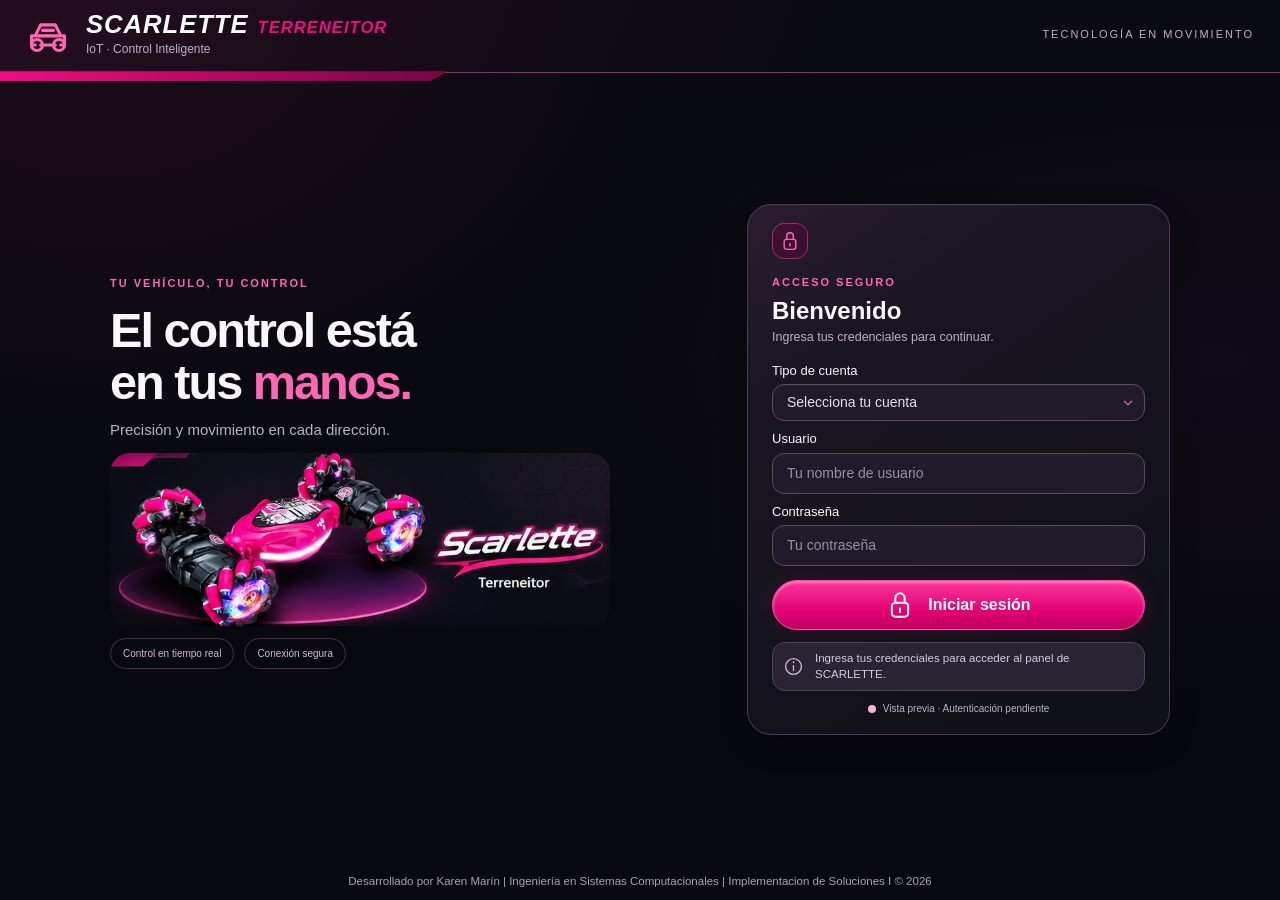
==== panel.html @ 59015840 "fix: show real step order in delete confirmation and allow 0 ms pause in demo editor" ====
<!doctype html>
<html lang="es">
<head>
<meta charset="utf-8">
<meta name="viewport" content="width=device-width, initial-scale=1">
<meta name="color-scheme" content="dark">
<meta name="description" content="SCARLETTE · Interfaz de control del vehículo Terreneitor.">
<title>Panel de control | SCARLETTE</title>
<link href="https://cdn.jsdelivr.net/npm/bootstrap@5.3.3/dist/css/bootstrap.min.css" rel="stylesheet" integrity="sha384-QWTKZyjpPEjISv5WaRU9OFeRpok6YctnYmDr5pNlyT2bRjXh0JMhjY6hW+ALEwIH" crossorigin="anonymous">
<link href="assets/css/styles.css?v=lights-ui-3" rel="stylesheet">
</head>
<body class="panel-page" style="visibility:hidden"><header class="topbar"><div class="brand"><svg class="icon" viewBox="0 0 24 24" fill="none" stroke="currentColor" stroke-width="1.7" stroke-linecap="round" stroke-linejoin="round" aria-hidden="true"><path d="M5 13 8 7h8l3 6M3 13h18v5h-2m-14 0H3v-5m5 5h8M9 10h6"/><circle cx="6" cy="18" r="3"/><circle cx="18" cy="18" r="3"/></svg><div class="brand-copy"><a class="brand-name" href="index.html">SCARLETTE <span>TERRENEITOR</span></a><p>IoT · Control Inteligente</p></div></div><div class="connections" aria-label="Estado de las conexiones"><div class="connection"><svg class="icon" viewBox="0 0 24 24" fill="none" stroke="currentColor" stroke-width="1.7" stroke-linecap="round" stroke-linejoin="round" aria-hidden="true"><path d="M2 8a16 16 0 0 1 20 0M5 12a11 11 0 0 1 14 0m-11 4a6 6 0 0 1 8 0"/><circle cx="12" cy="20" r="1"/></svg><div><span class="connection-label">WebSocket</span><span class="connection-state"><i></i>Sin conectar</span></div></div><div class="connection"><svg class="icon" viewBox="0 0 24 24" fill="none" stroke="currentColor" stroke-width="1.7" stroke-linecap="round" stroke-linejoin="round" aria-hidden="true"><path d="M6 19a5 5 0 0 1-1-10 7 7 0 0 1 13-2 6 6 0 0 1 0 12Z"/></svg><div><span class="connection-label">API · AWS</span><span class="connection-state"><i></i>Sin verificar</span></div></div><div class="connection"><svg class="icon" viewBox="0 0 24 24" fill="none" stroke="currentColor" stroke-width="1.7" stroke-linecap="round" stroke-linejoin="round" aria-hidden="true"><ellipse cx="12" cy="5" rx="8" ry="3"/><path d="M4 5v14c0 4 16 4 16 0V5M4 12c0 4 16 4 16 0"/></svg><div><span class="connection-label">BD · RDS</span><span class="connection-state"><i></i>Sin verificar</span></div></div></div><button id="logout-button" class="logout-button" type="button" aria-label="Cerrar sesión">Cerrar sesión</button></header>
<main class="container-fluid app-shell" data-vehicle-id="1">
<div class="preview-notice" role="status"><span class="preview-dot"></span> Vista previa <span class="notice-detail">· Sin sesión. Controles deshabilitados.</span></div>
<div class="row g-4 control-layout">
<section class="col-12 col-lg-4 col-xl-3 joystick-column"><div class="glass-card joystick-card">
<h1 class="card-heading"><svg class="icon" viewBox="0 0 24 24" fill="none" stroke="currentColor" stroke-width="1.7" stroke-linecap="round" stroke-linejoin="round" aria-hidden="true"><circle cx="12" cy="12" r="7"/><circle cx="12" cy="12" r="2"/><path d="M12 1v4m0 14v4M1 12h4m14 0h4"/></svg>Control de movimiento</h1>
<div class="joystick" role="group" aria-label="Joystick deshabilitado">
<button class="direction up" disabled type="button" aria-label="Avanzar"><svg class="icon" viewBox="0 0 24 24" fill="currentColor" aria-hidden="true"><path d="m12 4 9 15H3Z"/></svg></button>
<button class="direction left" disabled type="button" aria-label="Girar a la izquierda"><svg class="icon" viewBox="0 0 24 24" fill="currentColor" aria-hidden="true"><path d="m4 12 15-9v18Z"/></svg></button>
<button class="joystick-center" disabled type="button" aria-label="Palanca: arrastra o usa las flechas; suelta para detener. Enter o espacio: STOP" aria-keyshortcuts="ArrowUp ArrowDown ArrowLeft ArrowRight Escape Enter Space"></button>
<button class="direction right" disabled type="button" aria-label="Girar a la derecha"><svg class="icon" viewBox="0 0 24 24" fill="currentColor" aria-hidden="true"><path d="m20 12-15 9V3Z"/></svg></button>
<button class="direction down" disabled type="button" aria-label="Retroceder"><svg class="icon" viewBox="0 0 24 24" fill="currentColor" aria-hidden="true"><path d="m12 20-9-15h18Z"/></svg></button>
</div>
<p class="info-box"><svg class="icon" viewBox="0 0 24 24" fill="none" stroke="currentColor" stroke-width="1.7" stroke-linecap="round" stroke-linejoin="round" aria-hidden="true"><circle cx="12" cy="12" r="10"/><path d="M12 11v6m0-11v1"/></svg><span>Usa el joystick para avanzar, retroceder, girar y detener el vehículo.</span></p>
</div></section>
<div class="col-12 col-lg-8 col-xl-6 center-column"><div class="vehicle-art"><img src="assets/img/scarlette-terreneitor.png" alt="Terreneitor rosa y negro sobre una plataforma luminosa, junto al logotipo Scarlette" width="1672" height="941"></div>
<section class="glass-card additional-card"><h2 class="card-heading"><svg class="icon" viewBox="0 0 24 24" fill="none" stroke="currentColor" stroke-width="1.7" stroke-linecap="round" stroke-linejoin="round" aria-hidden="true"><path d="m9 3 1-2h4l1 3 3 1 3-1 2 4-2 2v4l2 2-2 4-3-1-3 2-1 2h-4l-1-3-3-1-3 1-2-4 2-2v-4L1 8l2-4 3 1Z"/><circle cx="12" cy="12" r="4"/></svg>Movimientos adicionales</h2><div class="movement-grid"><button class="movement" data-command="3" type="button" disabled aria-label="Avanzar en diagonal izquierda"><svg class="icon" viewBox="0 0 24 24" fill="none" stroke="currentColor" stroke-width="2" stroke-linecap="round" stroke-linejoin="round" aria-hidden="true"><path d="M19 19 5 5m0 12V5h12"/></svg><span>Avanza<br>diag. izq.</span></button><button class="movement" data-command="4" data-lights-state="desconocido" type="button" disabled aria-label="Control de luces" aria-describedby="lights-status"><svg class="icon" viewBox="0 0 24 24" fill="none" stroke="currentColor" stroke-width="1.7" stroke-linecap="round" stroke-linejoin="round" aria-hidden="true"><path d="M8 17c0-5-3-5-3-9a7 7 0 0 1 14 0c0 4-3 4-3 9Zm1 4h6M12 1V0"/></svg><span data-lights-label>Control/Luces</span></button><button class="movement" data-command="5" type="button" disabled aria-label="Avanzar en diagonal derecha"><svg class="icon" viewBox="0 0 24 24" fill="none" stroke="currentColor" stroke-width="2" stroke-linecap="round" stroke-linejoin="round" aria-hidden="true"><path d="M5 19 19 5M7 5h12v12"/></svg><span>Avanza<br>diag. der.</span></button><button class="movement" data-command="6" type="button" disabled aria-label="Desplazar a la izquierda"><svg class="icon" viewBox="0 0 24 24" fill="none" stroke="currentColor" stroke-width="2" stroke-linecap="round" stroke-linejoin="round" aria-hidden="true"><path d="M20 12H4m7-7-7 7 7 7"/></svg><span>Recto<br>a la izq.</span></button><button class="movement" data-command="7" type="button" disabled aria-label="Cambiar postura"><svg class="icon" viewBox="0 0 24 24" fill="none" stroke="currentColor" stroke-width="1.7" stroke-linecap="round" stroke-linejoin="round" aria-hidden="true"><path d="M5 13 8 7h8l3 6M3 13h18v5h-2m-14 0H3v-5m5 5h8M9 10h6"/><circle cx="6" cy="18" r="3"/><circle cx="18" cy="18" r="3"/></svg><span>Enderezar /<br>Jorobar</span></button><button class="movement" data-command="8" type="button" disabled aria-label="Desplazar a la derecha"><svg class="icon" viewBox="0 0 24 24" fill="none" stroke="currentColor" stroke-width="2" stroke-linecap="round" stroke-linejoin="round" aria-hidden="true"><path d="M4 12h16m-7-7 7 7-7 7"/></svg><span>Recto<br>a la der.</span></button><button class="movement" data-command="10" type="button" disabled aria-label="Música"><svg class="icon" viewBox="0 0 24 24" fill="none" stroke="currentColor" stroke-width="1.7" stroke-linecap="round" stroke-linejoin="round" aria-hidden="true"><path d="M10 18V5l11-3v13M10 8l11-3"/><ellipse cx="6" cy="18" rx="4" ry="3"/><ellipse cx="17" cy="15" rx="4" ry="3"/></svg><span>Música</span></button><button class="movement" data-command="11" type="button" disabled aria-label="Giro de 360 grados"><svg class="icon" viewBox="0 0 24 24" fill="none" stroke="currentColor" stroke-width="1.7" stroke-linecap="round" stroke-linejoin="round" aria-hidden="true"><path d="M20 7A9 9 0 1 0 21 16M20 1v7h-7"/></svg><span>Giro 360°</span></button></div><span id="lights-status" class="visually-hidden" role="status" aria-live="polite">Estado físico de luces desconocido. La secuencia local solo será estimada si el vehículo parte de su estado inicial.</span><details class="lights-estimation" id="lights-estimation">
<summary>Sincronizar indicador Control/Luces</summary>
<p>Confirma solo si el control remoto está apagado y en su estado inicial. Esto no envía comandos ni comprueba el vehículo.</p>
<form id="lights-estimation-form">
<label for="lights-initial-confirmed"><input id="lights-initial-confirmed" type="checkbox"> Confirmo que el control remoto está apagado y en su estado inicial.</label>
<button id="lights-confirm-initial" type="submit" disabled>Iniciar estimación</button>
</form>
</details>
<p class="lights-estimation-status" id="lights-estimation-status" role="status" aria-live="polite">Estado desconocido. Confirma el estado inicial para iniciar la estimación.</p>
</section>
</div>
<details class="col-12 col-xl-3 demo-column demo-disclosure">
<summary class="demo-toggle"><svg class="icon" viewBox="0 0 24 24" fill="none" stroke="currentColor" stroke-width="1.7" stroke-linecap="round" stroke-linejoin="round" aria-hidden="true"><path d="m7 3 14 9-14 9Z"/></svg><span>DEMO · Ver controles</span></summary>
<div class="glass-card demo-card"><h2 class="card-heading"><svg class="icon" viewBox="0 0 24 24" fill="none" stroke="currentColor" stroke-width="1.7" stroke-linecap="round" stroke-linejoin="round" aria-hidden="true"><path d="m7 3 14 9-14 9Z"/></svg>DEMO</h2>
<label class="form-label" for="demo">Selecciona una DEMO</label>
<select class="form-select" id="demo" disabled aria-describedby="demo-note"><option value="">Selecciona una DEMO</option><option value="1">DEMO 1</option><option value="2">DEMO 2</option></select>
<button class="neon-button" type="button" disabled>Ejecutar DEMO</button>
<button class="outline-button" type="button" disabled>Cancelar DEMO</button>
<p class="info-box" id="demo-note"><svg class="icon" viewBox="0 0 24 24" fill="none" stroke="currentColor" stroke-width="1.7" stroke-linecap="round" stroke-linejoin="round" aria-hidden="true"><circle cx="12" cy="12" r="10"/><path d="M12 11v6m0-11v1"/></svg><span>Secuencia de movimientos con duración y pausas definidas.</span></p>
</div>
</details>
</div>
<div class="stop-band"><button class="neon-button emergency-stop" type="button" disabled aria-label="STOP: detener vehículo">DETENER</button></div>
<details class="events-disclosure">
<summary class="events-toggle"><svg class="icon" viewBox="0 0 24 24" fill="none" stroke="currentColor" stroke-width="1.7" stroke-linecap="round" stroke-linejoin="round" aria-hidden="true"><path d="M8 5h14M8 12h14M8 19h14M2 5h1m-1 7h1m-1 7h1"/></svg><span>Eventos WebSocket · Ver historial</span></summary>
<section class="glass-card events-card" aria-labelledby="events-title"><h2 id="events-title"><svg class="icon" viewBox="0 0 24 24" fill="none" stroke="currentColor" stroke-width="1.7" stroke-linecap="round" stroke-linejoin="round" aria-hidden="true"><path d="M8 5h14M8 12h14M8 19h14M2 5h1m-1 7h1m-1 7h1"/></svg>Eventos <span>(WebSocket)</span></h2><div class="events-empty"><svg class="icon" viewBox="0 0 24 24" fill="none" stroke="currentColor" stroke-width="1.7" stroke-linecap="round" stroke-linejoin="round" aria-hidden="true"><path d="M2 8a16 16 0 0 1 20 0M5 12a11 11 0 0 1 14 0m-11 4a6 6 0 0 1 8 0"/><circle cx="12" cy="20" r="1"/></svg><div><p>Sin conexión WebSocket</p><span>Eventos pendientes de conexión segura.</span></div></div></section>
</details>
<footer class="page-footer">Desarrollado por Karen Marín | Ingeniería en Sistemas Computacionales | Implementacion de Soluciones I © 2026</footer>
</main>
<script src="https://cdn.jsdelivr.net/npm/bootstrap@5.3.3/dist/js/bootstrap.bundle.min.js"></script>
<script src="assets/js/config.js"></script>
<script src="assets/js/api.js"></script>
<script src="assets/js/auth.js"></script>
<script src="assets/js/lights.js?v=lights-ui-3"></script>
<script src="assets/js/controls.js"></script>
<script src="assets/js/websocket.js"></script>
<script src="assets/js/connections.js"></script>
<script src="assets/js/admin-view.js"></script>
<script src="assets/js/demos-editor.js?v=seq-1"></script>
<script src="assets/js/panel-navigation.js?v=cal-965-v2"></script>
<script src="assets/js/history.js"></script>
<script src="assets/js/last-movement.js"></script>
<script src="assets/js/panel-auth.js"></script>
</body></html>
---- assets/css/styles.css ----
:root{--bg:#08090f;--card:#15121d;--pink:#f20b83;--pink-light:#ff66b5;--text:#faf6fc;--muted:#bcb1c8;--border:#4d3b55;--radius:24px;--glow:0 0 24px #f20b8333}
*{box-sizing:border-box}body{margin:0;background:radial-gradient(ellipse at 8% 0%,#3a102b70,transparent 35%),radial-gradient(ellipse at 95% 40%,#29102c40,transparent 45%),var(--bg);color:var(--text);font-family:Arial,Helvetica,sans-serif;min-height:100vh}button,input,select{font:inherit}.icon{width:28px;height:28px;flex-shrink:0}button:disabled{cursor:not-allowed;opacity:1}a:focus-visible{outline:2px solid var(--pink-light);outline-offset:6px}.topbar{position:relative;display:flex;flex-wrap:wrap;align-items:center;justify-content:space-between;gap:24px;padding:20px 24px 26px;border-bottom:1px solid #8a3463;background:linear-gradient(115deg,#260e20c9,#0a0a11 65%)}.topbar:after{content:"";position:absolute;bottom:-9px;left:0;width:35%;height:10px;background:linear-gradient(90deg,var(--pink),#760443);clip-path:polygon(0 0,100% 0,96% 100%,0 100%)}.brand{display:flex;align-items:center;gap:16px}.brand>.icon{width:57px;height:57px;color:var(--pink-light)}.brand-name{color:white;text-decoration:none;font-size:clamp(24px,2.2vw,36px);font-weight:900;font-style:italic;letter-spacing:1px}.brand-name span{color:var(--pink)}.brand p{color:var(--muted);margin:0;font-size:14px}.connections{display:grid;grid-template-columns:repeat(3,1fr);gap:14px;width:100%}.connection{display:flex;gap:12px;align-items:center;padding:12px 15px;border:1px solid var(--border);border-radius:18px;background:linear-gradient(135deg,#271b2b90,#101017)}.connection>.icon{color:#ffe0f3;width:33px;height:33px}.connection-label{font-weight:700;display:block;font-size:14px}.connection-state{display:flex;align-items:center;gap:7px;color:var(--muted);font-size:12px;margin-top:3px}.connection-state i,.preview-dot{display:inline-block;width:8px;height:8px;border-radius:50%;background:#b4a5bd;flex-shrink:0}.app-shell{max-width:1800px;padding:20px}.preview-notice{display:flex;align-items:center;flex-wrap:wrap;gap:8px;color:#ded0e5;font-size:12px;margin:0 0 22px}.preview-dot{background:#f6b5d8}.notice-detail{color:var(--muted)}.glass-card{background:linear-gradient(145deg,#48304c80 0%,#1b1722e6 26%,#101017 85%);border:1px solid var(--border);border-radius:var(--radius);box-shadow:inset 0 1px 0 #ffffff0c,0 10px 30px #0003}.card-heading{display:flex;align-items:center;gap:12px;font-size:20px;font-weight:700;margin:0;padding:0 0 16px;border-bottom:1px solid #60405b}.card-heading .icon{color:var(--pink-light);width:30px;height:30px}.joystick-card{padding:22px 18px;display:flex;flex-direction:column;height:100%}.joystick{width:min(100%,340px);aspect-ratio:1;position:relative;margin:32px auto 26px;border-radius:50%;border:3px solid #f5339d;background:radial-gradient(circle,#211b2b 0 33%,#11111b 34%,#242030 70%,#301c33 100%);box-shadow:0 0 18px #fa258347,inset 0 0 24px #e6328840}.direction{position:absolute;background:none;border:0;color:#f1c3e5;font-size:29px;padding:8px;line-height:1}.up{top:3%;left:50%;transform:translateX(-50%)}.down{bottom:3%;left:50%;transform:translateX(-50%)}.left{left:3%;top:50%;transform:translateY(-50%)}.right{right:3%;top:50%;transform:translateY(-50%)}.joystick-center{position:absolute;inset:31%;border-radius:50%;border:2px solid #ff65b2;background:linear-gradient(160deg,#ff4cb0,#d20a73 60%,#8c0345);box-shadow:inset 0 2px 5px #ffbce6aa,0 8px 25px #0008}.info-box{display:flex;gap:12px;align-items:center;border:1px solid #51415e;border-radius:17px;background:#292332;color:#d5cbe0;font-size:13px;line-height:1.5;padding:13px;margin:0}.info-box .icon{color:#c9b6e0;width:23px;height:23px}.joystick-card>.info-box{margin-top:auto}.vehicle-art{position:relative;aspect-ratio:2.9;overflow:hidden;isolation:isolate;background:#0b0b12;border-radius:20px}.vehicle-art img{position:absolute;width:230.62%;max-width:none;height:auto;left:-70.34%;top:-40%;pointer-events:none}.center-column{display:flex;flex-direction:column;gap:16px}.additional-card{padding:16px 14px;flex:1}.movement-grid{display:grid;grid-template-columns:repeat(6,1fr);gap:12px;margin-top:14px}.movement{grid-column:span 2;min-height:98px;display:flex;flex-direction:column;align-items:center;justify-content:center;gap:7px;color:var(--text);background:linear-gradient(145deg,#392b40,#101017);border:1px solid #614765;border-radius:18px;line-height:1.3;font-size:13px;padding:10px 5px;box-shadow:inset 0 1px 1px #ffffff12}.movement .icon{color:var(--pink-light);width:31px;height:31px}.arrow-icon{font-size:40px;line-height:32px;color:var(--pink-light)}.demo-card{height:100%;padding:22px;display:flex;flex-direction:column}.form-label{font-size:14px;margin:22px 0 10px}.form-select,.form-control,.form-select:disabled,.form-control:disabled{background-color:#211b29;border:1px solid #614765;color:#e6deec;border-radius:15px;padding:14px 16px;opacity:1;box-shadow:inset 0 1px 3px #ffffff08}.form-control::placeholder{color:#998da4}.form-select{--bs-form-select-bg-img:url("data:image/svg+xml,%3Csvg xmlns='http://www.w3.org/2000/svg' viewBox='0 0 16 16'%3E%3Cpath fill='none' stroke='%23f2c0e0' stroke-linecap='round' stroke-linejoin='round' stroke-width='2' d='m2 5 6 6 6-6'/%3E%3C/svg%3E");padding-right:38px}.neon-button,.outline-button{display:flex;align-items:center;justify-content:center;gap:14px;width:100%;border-radius:25px;padding:14px;color:white;font-size:18px;font-weight:700;border:1px solid #ff4aa9}.neon-button{background:linear-gradient(#ff369c,#e00074 65%,#bf005d);box-shadow:inset 0 2px 3px #ffafd5a0,0 0 20px #f20b8326}.outline-button{background:linear-gradient(#37182b,#1b111c);box-shadow:inset 0 0 12px #e6006c33;margin-top:16px}.demo-card>.neon-button{margin-top:30px}.demo-card>.info-box{margin-top:36px}.stop-square{width:19px;height:19px;border-radius:2px;background:#fff;display:inline-block;flex-shrink:0}.stop-band{display:flex;align-items:center;justify-content:center;gap:20px;padding:24px 0 28px}.stop-band:before,.stop-band:after{content:"";height:2px;background:linear-gradient(90deg,transparent,var(--pink));flex:1;box-shadow:0 0 10px #f20b83}.stop-band:after{transform:scaleX(-1)}.emergency-stop{width:auto;min-width:240px;font-size:25px;padding:16px 25px;border-radius:40px;border-width:2px;box-shadow:0 0 18px #f20b8355,inset 0 2px 5px #ffc4e3}.stop-label{font-size:10px;letter-spacing:1px;color:#ffd6ec}.events-card{display:flex;flex-direction:column;gap:20px;padding:22px}.events-card h2{display:flex;align-items:center;gap:12px;font-size:18px;font-weight:700;margin:0}.events-card h2 .icon{color:var(--pink-light)}.events-card h2 span{font-weight:400}.events-empty{display:flex;align-items:center;gap:14px;padding:15px 20px;background:#101017;border:1px solid #3a3045;border-radius:17px;flex:1;color:var(--muted)}.events-empty>.icon{color:#8b7e98}.events-empty p{margin:0 0 4px;color:#e1d9e7;font-size:14px}.events-empty span{font-size:12px}.page-footer{display:block;text-align:center;color:#ada0b7;font-size:12px;line-height:1.6;padding:14px 12px 4px;text-wrap:balance}.header-caption{font-size:11px;letter-spacing:2px;color:#c7adc6}.login-page{display:flex;flex-direction:column;min-height:100vh;min-height:100svh}.login-shell{flex:1;display:flex;align-items:center;padding:24px 12px}.eyebrow{color:var(--pink-light);font-size:11px;letter-spacing:2px;font-weight:700}.login-intro h1{font-size:clamp(40px,5vw,70px);font-weight:800;line-height:1.08;letter-spacing:-2px;margin:20px 0}.login-intro h1 em{color:var(--pink-light);font-style:normal}.intro-copy{color:var(--muted);line-height:1.7;font-size:16px}.login-intro .vehicle-art{margin:24px -8px 16px}.intro-tags{display:flex;gap:10px;flex-wrap:wrap}.intro-tags span{font-size:10px;color:#d4bbd4;border:1px solid #4a3049;border-radius:20px;padding:7px 12px}.login-card{padding:28px;max-width:470px;margin:auto}.login-lock{display:flex;align-items:center;justify-content:center;width:48px;height:48px;border-radius:15px;border:1px solid #a72a70;background:#3a1230;margin-bottom:24px;color:var(--pink-light)}.login-card h2{font-size:30px;font-weight:700;margin:12px 0}.muted{color:var(--muted);font-size:13px;line-height:1.6}.login-card .neon-button{margin:26px 0 22px}.login-card .info-box{font-size:12px}.login-footnote{display:flex;gap:7px;align-items:center;justify-content:center;font-size:10px;color:var(--muted);margin-top:20px}.login-footer{width:100%;max-width:1320px;margin:0 auto;padding:12px 24px 16px}
@media(min-width:768px){.topbar{padding:18px 30px 25px}.app-shell{padding:24px 30px}.movement-grid{grid-template-columns:repeat(10,1fr)}.movement:nth-child(6){grid-column:2/span 3}.movement:nth-child(7){grid-column:5/span 3}.movement:nth-child(8){grid-column:8/span 3}.events-card{flex-direction:row;align-items:center}.events-card h2{min-width:280px}.login-shell{padding:24px}}
@media(min-width:1200px){.topbar{flex-wrap:nowrap}.connections{width:auto;flex:1;max-width:1000px;border-left:1px solid #e187bc;padding-left:30px}.connection{padding:10px 18px}.connection-label{font-size:15px}.connection-state{font-size:13px}.app-shell{padding-top:20px}.control-layout{--bs-gutter-x:24px;align-items:stretch}.joystick{margin-top:34px;margin-bottom:26px}.demo-card>.info-box{margin-top:auto}.demo-card>.outline-button{margin-bottom:36px}.movement{min-height:88px}.card-heading{font-size:19px}.joystick-card{padding:20px 17px}.vehicle-art{margin-top:-12px}.login-intro .vehicle-art{margin-top:24px}}
@media(min-width:1500px){.movement{min-height:102px;font-size:15px}.card-heading{font-size:23px}.joystick{margin-top:40px;margin-bottom:30px}.connection-label{font-size:18px}.connection-state{font-size:15px}.info-box{font-size:15px}.app-shell{padding:26px 36px}.demo-card{padding:24px}.demo-card>.neon-button{margin-top:36px}}
@media(max-width:575.98px){.topbar{padding:18px 16px 23px;gap:18px}.connections{gap:6px}.connection{padding:10px 6px;gap:5px;flex-direction:column;align-items:flex-start;border-radius:12px}.connection>.icon{width:22px;height:22px}.connection-label{font-size:10px}.connection-state{font-size:10px;gap:4px}.connection-state i{width:6px;height:6px}.app-shell{padding:18px 14px}.notice-detail{flex-basis:100%;line-height:1.6}.card-heading{font-size:18px}.demo-card{min-height:400px}.events-card h2{font-size:16px;gap:8px}.events-empty{padding:14px 12px}.emergency-stop{min-width:220px;font-size:22px}.login-shell{padding-top:30px}.login-intro h1{font-size:43px}.login-card{padding:24px 20px}.header-caption{display:none}.login-intro .vehicle-art{margin-left:-10px;margin-right:-10px}.login-footer{padding-top:15px}}
@media(prefers-reduced-motion:reduce){*,*:before,*:after{scroll-behavior:auto!important;animation:none!important;transition:none!important}}

/* Compact spacing without fixed content heights or page clipping. */
.direction{display:flex;align-items:center;justify-content:center;min-width:44px;min-height:44px}
.direction .icon{width:26px;height:26px}
.login-shell>.row{--bs-gutter-y:1.5rem}
@media(min-width:992px){
 .login-shell>.row{--bs-gutter-y:0;--bs-gutter-x:2rem}
 .login-card{padding:22px 26px}
 .login-lock{width:40px;height:40px;margin-bottom:14px}
 .login-card h2{margin:8px 0;font-size:28px}
 .login-card .muted{margin-bottom:10px}
 .login-card .form-label{margin:12px 0 7px}
 .login-card .form-select,.login-card .form-control{padding-top:11px;padding-bottom:11px}
 .login-card .neon-button{margin:20px 0 16px;padding:12px}
 .login-card .info-box{padding:10px 12px}
 .login-footnote{margin-top:14px}
 .login-intro h1{margin:14px 0}
 .login-intro .vehicle-art{margin-top:16px;margin-bottom:12px}}
@media(min-width:1200px){
 .topbar{padding:12px 26px 18px;gap:20px}
 .brand>.icon{width:48px;height:48px}
 .connection{padding:8px 14px}
 .app-shell{padding:18px 26px 8px}
 .preview-notice{margin-bottom:14px}
 .control-layout{--bs-gutter-x:20px;--bs-gutter-y:0}
 .joystick-card,.demo-card{padding:18px 16px}
 .card-heading{padding-bottom:12px}
 .joystick{margin:24px auto 20px}
 .center-column{gap:12px}
 .additional-card{padding:14px 12px}
 .movement-grid{gap:10px;margin-top:12px}
 .demo-card>.neon-button{margin-top:24px}
 .demo-card>.outline-button{margin-bottom:24px}
 .stop-band{padding:18px 0;gap:18px}
 .emergency-stop{padding:12px 24px}
 .events-card{padding:14px 18px;gap:16px}
 .events-empty{padding:10px 16px}
 .page-footer{padding-top:12px}}
/* Laptop displays: reclaim whitespace while preserving readable controls. */
@media(min-width:1200px) and (max-height:850px){
 .topbar{padding-top:10px;padding-bottom:14px}
 .brand-name{font-size:28px}
 
 .connection-label{font-size:14px}
 .connection-state{font-size:12px}
 .app-shell{padding-top:14px}
 .preview-notice{margin-bottom:12px}
 .card-heading{font-size:18px;padding-bottom:10px;gap:9px}
 .joystick-card,.demo-card{padding:16px 14px}
 .joystick{width:min(100%,270px);margin:20px auto 16px}
 .center-column>.vehicle-art{width:min(100%,480px);align-self:center;margin-top:0;flex-shrink:0}
 .additional-card{padding:12px}
 .movement{min-height:80px;font-size:13px;padding:8px 5px;gap:5px}
 .movement-grid{margin-top:10px}
 .movement .icon{width:28px;height:28px}
 .info-box{font-size:13px;padding:10px;line-height:1.4}
 .demo-card .form-label{margin-top:16px;margin-bottom:8px}
 .demo-card .form-select{padding-top:11px;padding-bottom:11px}
 .demo-card>.neon-button{margin-top:20px}
 .demo-card>.outline-button{margin-bottom:20px;margin-top:12px}
 .demo-card>.neon-button,.demo-card>.outline-button{font-size:16px;padding:12px}
 .stop-band{padding:14px 0}
 .events-card{padding:12px 16px}
 .login-shell{padding-top:16px;padding-bottom:16px}
 .login-intro h1{font-size:clamp(40px,4vw,58px)}
 .login-intro .vehicle-art{width:min(100%,540px)}
 .login-footer{padding-top:8px;padding-bottom:12px}}

/* Shared identity: identical typography and wrapping on both screens. */
.topbar>.brand{min-width:0;max-width:100%;flex:0 1 auto}
.brand-copy{min-width:0}
.brand-name{display:flex;flex-wrap:wrap;align-items:baseline;column-gap:.35em;row-gap:.1em;font-size:clamp(24px,2.2vw,36px);line-height:1.15;color:#fff}
.brand-name span{color:var(--pink);font-size:.65em;font-weight:900;font-style:italic}
.brand p{margin-top:5px;line-height:1.4}
.topbar>.connections{min-width:0;grid-template-columns:repeat(3,minmax(0,1fr))}
.connection,.connection>div{min-width:0}
.connection-label,.connection-state{overflow-wrap:anywhere}
.header-caption{margin-left:auto;text-align:right;max-width:100%}
@media(min-width:1200px){
 .topbar>.brand{flex-shrink:0}
 .topbar>.connections{padding-left:20px;gap:10px}
 .connection{gap:9px;padding-left:12px;padding-right:12px}
 .connection-label{font-size:14px}}
@media(max-width:767.98px){
 .brand{gap:12px}
 .brand>.icon{width:44px;height:44px}
 .brand-name{font-size:24px}}
@media(max-width:575.98px){
 .brand-name{font-size:24px}
 .brand p{font-size:13px}
 .header-caption{display:block;font-size:10px;letter-spacing:1.5px}}

/* Practice 4.1: compact mobile workspace; content keeps its natural height.
   No viewport clipping or nested scrolling: larger text may extend the page. */
@media(max-width:767.98px){
 .topbar{padding:8px 10px 10px;gap:6px}
 .topbar:after{height:4px;bottom:-4px}
 .brand{gap:8px}
 .brand>.icon{width:36px;height:36px}
 .brand p{font-size:12px;margin-top:2px}
 .header-caption{font-size:9px;letter-spacing:1px;line-height:1.3}
 .topbar>.connections{gap:5px}
 .connection{padding:5px 6px;flex-direction:row;gap:5px;border-radius:10px}
 .connection>.icon{width:18px;height:18px}
 .connection-label,.connection-state{font-size:10px;line-height:1.2}
 .connection-state{margin-top:2px;gap:4px}
 .connection-state i{width:6px;height:6px}
 .panel-page .app-shell{padding:8px 8px 4px}
 .preview-notice{gap:5px;font-size:11px;line-height:1.3;margin-bottom:6px}
 .notice-detail{flex-basis:auto;line-height:inherit}
 .control-layout{display:grid;grid-template-columns:minmax(0,.85fr) minmax(0,1.15fr);gap:7px;margin:0}
 .control-layout> *{width:auto;max-width:100%;min-width:0;margin:0;padding:0}
 .center-column{gap:0}
 .center-column>.vehicle-art{display:none}
 .glass-card{border-radius:16px}
 .joystick-card,.additional-card{padding:8px 6px}
 .card-heading{font-size:12px;line-height:1.2;gap:5px;padding-bottom:6px;min-height:36px}
 .card-heading .icon{width:18px;height:18px}
 .joystick{width:min(100%,152px);margin:12px auto;border-width:2px;flex-shrink:0}
 .direction{padding:4px;width:44px;height:44px}
 .direction .icon{width:20px;height:20px}
 .up{top:0}.down{bottom:0}.left{left:0}.right{right:0}
 .joystick-center{inset:auto;top:50%;left:50%;transform:translate(-50%,-50%);width:44px;height:44px}
 .joystick-card>.info-box{font-size:11px;line-height:1.35;padding:7px;gap:5px}
 .joystick-card>.info-box .icon{width:16px;height:16px}
 .movement-grid{grid-template-columns:repeat(2,minmax(0,1fr));gap:5px;margin-top:6px}
 .movement-grid>.movement{grid-column:auto;min-width:44px;min-height:62px;padding:4px 2px;gap:3px;font-size:11px;line-height:1.15;border-radius:12px}
 .movement .icon{width:22px;height:22px}
 .demo-column{grid-column:1/-1}
 .demo-card{display:grid;grid-template-columns:repeat(2,minmax(0,1fr));gap:5px 7px;min-height:0;height:auto;padding:8px}
 .demo-card .card-heading{min-height:0;border:0;padding:0;font-size:14px}
 .demo-card .form-label{margin:0;align-self:center;text-align:right;font-size:11px}
 .demo-card .form-select{grid-column:1/-1;min-height:44px;padding:8px 34px 8px 12px;font-size:14px;border-radius:12px}
 .demo-card>.neon-button,.demo-card>.outline-button{margin:0;min-height:44px;padding:8px 5px;gap:6px;font-size:13px;border-radius:16px}
 .demo-card>.neon-button .icon{width:20px;height:20px}
 .demo-card .stop-square{width:14px;height:14px}
 .demo-card>.info-box{grid-column:1/-1;margin:0;padding:5px 7px;font-size:11px;line-height:1.25;gap:6px;border-radius:9px}
 .demo-card>.info-box .icon{width:16px;height:16px}
 .stop-band{padding:7px 0;gap:10px}
 .emergency-stop{min-width:220px;min-height:48px;padding:8px 20px;font-size:22px}
 .events-card{display:flex;flex-direction:row;align-items:center;padding:7px 8px;gap:8px}
 .events-card h2{font-size:11px;gap:5px;min-width:0;flex:0 0 auto;flex-wrap:wrap;max-width:84px}
 .events-card h2 .icon{width:18px;height:18px}
 .events-card h2 span{font-size:10px}
 .events-empty{padding:0;border:0;background:none;gap:6px;min-width:0}
 .events-empty>.icon{width:18px;height:18px}
 .events-empty p{font-size:12px;margin:0;line-height:1.25}
 .events-empty span{font-size:10px;line-height:1.2;display:block}
 .page-footer{font-size:10px;line-height:1.35;padding:7px 4px 0}
 /* Login: retain the hero image, fields, and all access messages. */
 .login-shell{padding:8px 10px;align-items:center}
 .login-shell>.row{--bs-gutter-x:0;--bs-gutter-y:7px}
 .login-intro{text-align:center}
 .login-intro .eyebrow{font-size:9px;letter-spacing:1.5px}
 .login-intro h1{font-size:28px;line-height:1.05;letter-spacing:-.6px;margin:5px 0}
 .intro-copy{font-size:12px;line-height:1.3;margin:0}
 .login-intro .vehicle-art{width:220px;max-width:100%;margin:4px auto;aspect-ratio:2.9}
 .intro-tags{justify-content:center;gap:6px}
 .intro-tags span{padding:3px 8px;font-size:9px}
 .login-card{padding:12px 14px;border-radius:18px}
 .login-lock{display:none}
 .login-card>.eyebrow{font-size:9px;letter-spacing:1.5px}
 .login-card h2{font-size:23px;margin:3px 0}
 .login-card .muted{font-size:12px;line-height:1.3;margin-bottom:5px}
 .login-card .form-label{font-size:12px;margin:6px 0 3px}
 .login-card .form-control,.login-card .form-select{font-size:16px;min-height:44px;padding:8px 12px;border-radius:12px}
 .login-card .form-select{padding-right:34px}
 .login-card .neon-button{min-height:44px;font-size:16px;padding:8px;margin:10px 0 8px}
 .login-card .neon-button .icon{width:22px;height:22px}
 .login-card .info-box{font-size:11px;line-height:1.3;gap:7px;padding:7px 8px;border-radius:11px}
 .login-card .info-box .icon{width:18px;height:18px}
 .login-footnote{font-size:10px;margin-top:7px}
 .login-footer{padding:4px 12px 8px}}
@media(min-width:768px) and (max-width:1199.98px){
  .panel-page .topbar{padding:8px 18px;gap:12px;flex-wrap:nowrap}
  .panel-page .topbar>.connections{width:auto;flex:1;max-width:680px;border-left:1px solid #e187bc;padding-left:16px;gap:8px}
  .panel-page .app-shell{padding:10px 18px 4px}
  .panel-page.user-navigation .vehicle-hud{flex-wrap:nowrap;padding:6px 14px;margin-bottom:8px}
  .panel-page .control-layout{display:grid;grid-template-columns:minmax(180px,1fr) minmax(280px,1.5fr) minmax(200px,1.1fr);gap:12px;align-items:stretch}
  .panel-page .joystick-column,.panel-page .center-column,.panel-page .demo-column{width:100%}
  .panel-page .center-column>.vehicle-art{width:min(100%,360px);align-self:center}
  .panel-page .joystick{width:min(100%,190px);margin:8px auto}
  .panel-page .movement{min-height:72px;font-size:12px;padding:6px 4px}
  .panel-page .demo-card{min-height:0;display:flex;flex-direction:column;padding:12px}
  .panel-page.user-navigation #user-monitoring-panel{display:grid;grid-template-columns:minmax(240px,1fr) minmax(380px,1.8fr);gap:14px;align-items:stretch}
}
@media(min-width:1200px) and (max-height:800px){
 .panel-page .app-shell{padding-top:10px}
 .panel-page .center-column>.vehicle-art{width:min(100%,420px)}
 .panel-page .joystick{width:min(100%,250px);margin:16px auto}
 .panel-page .stop-band{padding:10px 0}
 .panel-page .events-card{padding:10px 14px}
 .panel-page .page-footer{padding-top:8px}}

/* Mobile panel usability: balanced control columns and full-width DEMO. */
@media(max-width:767.98px){
 .panel-page .control-layout{grid-template-columns:minmax(0,.97fr) minmax(0,1.03fr);align-items:stretch}
 .panel-page .joystick-card>.info-box,
 .panel-page .demo-card>.info-box{display:none}
 .panel-page .demo-column{grid-column:1/-1;width:100%}
 .panel-page .demo-card{grid-template-columns:repeat(2,minmax(0,1fr));grid-template-areas:"title label" "selector selector" "execute cancel";gap:6px 8px}
 .panel-page .demo-card .card-heading{grid-area:title}
 .panel-page .demo-card .form-label{grid-area:label}
 .panel-page .demo-card .form-select{grid-area:selector;min-width:0;width:100%;min-height:44px}
 .panel-page .demo-card>.neon-button{grid-area:execute}
 .panel-page .demo-card>.outline-button{grid-area:cancel}
 .panel-page .demo-card>.neon-button,
 .panel-page .demo-card>.outline-button{min-height:48px;font-size:14px;line-height:1.25;padding:8px 6px;gap:6px;white-space:normal;min-width:0}
 .panel-page .emergency-stop{min-height:52px}}
@media(min-width:600px) and (max-width:767.98px){
 .panel-page .demo-card{grid-template-columns:minmax(0,1.2fr) repeat(2,minmax(0,1fr));grid-template-areas:"title label label" "selector execute cancel";align-items:center}}

/* Final mobile spacing: natural document flow and equal touch targets. */
@media(max-width:767.98px){
 .login-page .login-card{padding:8px 14px}
 .login-page .login-card h2{margin:1px 0}
 .login-page .login-card .muted{margin-bottom:3px}
 .login-page .login-card .form-label{margin:3px 0 1px}
 .login-page .login-card .neon-button{margin:6px 0 5px;min-height:44px}
 .login-page .login-card .info-box{padding:5px 8px}
 .login-page .login-footnote{margin-top:4px}
 .login-page .login-intro .vehicle-art{width:min(280px,100%);aspect-ratio:2.9;margin:4px auto}
 .login-page .login-footer{flex-shrink:0;margin-top:auto;padding-bottom:max(8px,env(safe-area-inset-bottom))}
 .panel-page{display:flex;flex-direction:column;min-height:100vh;min-height:100svh}
 .panel-page .app-shell{display:flex;flex-direction:column;flex:1}
 .panel-page .app-shell> *{flex-shrink:0}
 .panel-page .app-shell>.page-footer{margin-top:auto;padding-bottom:max(4px,env(safe-area-inset-bottom))}
 .panel-page .movement-grid{align-items:stretch;justify-items:stretch}
 .panel-page .movement-grid>.movement{width:100%;height:100%;font-size:10.5px;line-height:1.15;align-items:center;justify-content:center;text-align:center}
 .panel-page .movement-grid>.movement .icon{flex-shrink:0}
 .panel-page .demo-card>.neon-button,
 .panel-page .demo-card>.outline-button{align-self:stretch;min-height:48px;display:flex;align-items:center;justify-content:center}}

/* Shared action typography and height; emergency action retains pink emphasis. */
.panel-page .demo-card>.neon-button,
.panel-page .demo-card>.outline-button,
.panel-page .emergency-stop{font-family:inherit;font-size:16px;font-weight:700;line-height:1.25;min-height:48px;height:48px;padding:10px 12px;box-sizing:border-box}
@media(max-width:767.98px){
 .login-page .login-card .neon-button{margin-bottom:11px}
 .login-page .login-footnote{margin-top:11px;justify-content:center;text-align:center}
 .panel-page .demo-card>.neon-button,
 .panel-page .demo-card>.outline-button,
 .panel-page .emergency-stop{font-size:14px;min-height:48px;height:48px;padding:10px 8px}
 .panel-page .movement-grid>.movement:nth-child(1){grid-area:2/1}
 .panel-page .movement-grid>.movement:nth-child(3){grid-area:2/2}
 .panel-page .movement-grid>.movement:nth-child(2){grid-area:1/1}
 .panel-page .movement-grid>.movement:nth-child(5){grid-area:1/2}
 .panel-page .movement-grid>.movement:nth-child(4){grid-area:3/1}
 .panel-page .movement-grid>.movement:nth-child(6){grid-area:3/2}
 .panel-page .movement-grid>.movement:nth-child(7){grid-area:4/1}
 .panel-page .movement-grid>.movement:nth-child(8){grid-area:4/2}}

/* Distinct action colors, retaining the existing dimensions and type. */
.panel-page .demo-card>.outline-button{background:linear-gradient(180deg,#352044,#21132e);border-color:#9c6bc2;box-shadow:inset 0 1px 2px #d2b2ec22,0 0 10px #6e3d9022}
.panel-page .emergency-stop{background:linear-gradient(180deg,#86114c,#57072e);border-color:#ff55af;box-shadow:inset 0 0 12px #ff219955,0 0 18px #ff168866,0 0 4px #ff81c4}
@media(max-width:767.98px){
 .login-page .login-intro .vehicle-art{margin-bottom:11px}
 .login-page .intro-tags{align-items:center;justify-content:center}}

/* Desktop only: original button nodes keep their command associations. */
@media(min-width:1200px){
 .panel-page .movement-grid{grid-template-columns:repeat(4,minmax(0,1fr));grid-template-rows:repeat(2,auto)}
 .panel-page .movement-grid>.movement{grid-column:auto;min-width:0}
 .panel-page .movement-grid>.movement:nth-child(2){grid-area:1/1}
 .panel-page .movement-grid>.movement:nth-child(5){grid-area:1/2}
 .panel-page .movement-grid>.movement:nth-child(1){grid-area:1/3}
 .panel-page .movement-grid>.movement:nth-child(3){grid-area:1/4}
 .panel-page .movement-grid>.movement:nth-child(4){grid-area:2/1}
 .panel-page .movement-grid>.movement:nth-child(6){grid-area:2/2}
 .panel-page .movement-grid>.movement:nth-child(7){grid-area:2/3}
 .panel-page .movement-grid>.movement:nth-child(8){grid-area:2/4}
 /* Ornament stays inside the existing band; it cannot intercept input. */
 .panel-page .stop-band{isolation:isolate}
 .panel-page .stop-band::before,
 .panel-page .stop-band::after{content:"";display:block;flex:1 1 0;min-width:0;height:44px;pointer-events:none;background-image:url("data:image/svg+xml,%3Csvg%20xmlns%3D%22http%3A%2F%2Fwww.w3.org%2F2000%2Fsvg%22%20viewBox%3D%220%200%20600%2048%22%20preserveAspectRatio%3D%22none%22%20fill%3D%22none%22%3E%3Cpath%20d%3D%22M0%2033H390L422%209H510L518%205H600%22%20stroke%3D%22%23ff349f%22%20stroke-width%3D%222%22%2F%3E%3Cpath%20d%3D%22M0%2039H398L430%2015H508%22%20stroke%3D%22%23a91b65%22%20stroke-width%3D%221%22%2F%3E%3Cpath%20d%3D%22M0%2028H140L146%2033M285%2033L317%209H345M305%2033L337%209H365M325%2033L357%209H385%22%20stroke%3D%22%23776079%22%20stroke-opacity%3D%22.65%22%20stroke-width%3D%221%22%2F%3E%3Cpath%20d%3D%22M0%2040H92L100%2034H300L306%2040H390L420%2018%22%20stroke%3D%22%23e81a84%22%20stroke-opacity%3D%22.55%22%20stroke-width%3D%221%22%2F%3E%3Cpath%20d%3D%22M0%2029H30L22%2035H0ZM78%2034H158L163%2038H74ZM528%203H580L584%207H524Z%22%20fill%3D%22%23e90a7d%22%20fill-opacity%3D%22.7%22%2F%3E%3Cpath%20d%3D%22M440%209H482M546%205H590%22%20stroke%3D%22%23ff8ac5%22%20stroke-width%3D%223%22%2F%3E%3C%2Fsvg%3E");background-repeat:no-repeat;background-size:100% 100%;background-position:center;box-shadow:none;filter:drop-shadow(0 0 3px #f20b8355)}
 .panel-page .stop-band::after{transform:scaleX(-1)}
 .panel-page .stop-band>.emergency-stop{flex-shrink:0}}

/* Compact mobile HUD: contained in the existing 48px action band. */
@media(max-width:767.98px){
 .panel-page .stop-band{isolation:isolate}
 .panel-page .stop-band::before,
 .panel-page .stop-band::after{content:"";display:block;flex:1 1 0;min-width:0;height:28px;pointer-events:none;background-image:url("data:image/svg+xml,%3Csvg%20xmlns%3D%22http%3A%2F%2Fwww.w3.org%2F2000%2Fsvg%22%20viewBox%3D%220%200%2072%2032%22%20preserveAspectRatio%3D%22none%22%20fill%3D%22none%22%3E%3Cpath%20d%3D%22M1%2024H21L33%2012H49L55%206H71%22%20stroke%3D%22%23ff349f%22%20stroke-width%3D%221.6%22%2F%3E%3Cpath%20d%3D%22M1%2029H24L36%2017H48%22%20stroke%3D%22%23bb226e%22%20stroke-width%3D%221%22%2F%3E%3Cpath%20d%3D%22M8%2020H18L29%209M17%2020H22L33%209%22%20stroke%3D%22%2394708b%22%20stroke-opacity%3D%22.65%22%20stroke-width%3D%221%22%2F%3E%3Cpath%20d%3D%22M2%2023H12L9%2026H2ZM58%204H68L70%207H55Z%22%20fill%3D%22%23f20b83%22%20fill-opacity%3D%22.8%22%2F%3E%3Cpath%20d%3D%22M39%2012H47%22%20stroke%3D%22%23ff9cd1%22%20stroke-width%3D%222%22%2F%3E%3C%2Fsvg%3E");background-repeat:no-repeat;background-size:100% 100%;background-position:center;box-shadow:none;filter:drop-shadow(0 0 2px #f20b8355)}
 .panel-page .stop-band::after{transform:scaleX(-1)}
 .panel-page .stop-band>.emergency-stop{flex-shrink:0}}

/* SCARLETTE - Boton cerrar sesion */
.logout-button {
  flex-shrink: 0;
  padding: 10px 16px;
  border: 1px solid rgba(255, 80, 170, 0.65);
  border-radius: 12px;
  background: rgba(255, 40, 130, 0.10);
  color: #ff8bc5;
  font: inherit;
  font-size: 0.85rem;
  font-weight: 700;
  cursor: pointer;
  transition: background 0.2s, box-shadow 0.2s, color 0.2s;
}

.logout-button:hover {
  background: rgba(255, 40, 130, 0.22);
  color: #ffffff;
  box-shadow: 0 0 16px rgba(255, 40, 130, 0.25);
}

.logout-button:focus-visible {
  outline: 2px solid #ff8bc5;
  outline-offset: 3px;
}

.logout-button:disabled {
  opacity: 0.6;
  cursor: wait;
}

@media (max-width: 600px) {
  .logout-button {
    padding: 9px 12px;
    font-size: 0.78rem;
  }}

/* SCARLETTE - Encabezado movil compacto */
@media (max-width: 575.98px) {

  .panel-page .topbar {
    display: grid;
    grid-template-columns: minmax(0, 1fr) auto;
    align-items: center;
    column-gap: 8px;
    row-gap: 10px;
    padding: 12px 10px 14px;
  }

  .panel-page .topbar > .brand {
    grid-column: 1;
    grid-row: 1;
    min-width: 0;
  }

  .panel-page .brand-name {
    font-size: clamp(17px, 5vw, 21px);
  }

  .panel-page .brand > .icon {
    width: 30px;
    height: 30px;
  }

  .panel-page .brand p {
    font-size: 10px;
  }

  .panel-page .topbar > .logout-button {
    grid-column: 2;
    grid-row: 1;
    padding: 9px 10px;
    font-size: 11px;
    white-space: nowrap;
  }

  .panel-page .topbar > .connections {
    grid-column: 1 / -1;
    grid-row: 2;
    width: 100%;
    padding: 0;
    margin: 0;
  }}


/* SCARLETTE - Historial WebSocket */
.panel-page .events-card {
  display: flex;
  flex-direction: column;
  align-items: stretch;
  gap: 12px;
}

.panel-page .events-card h2 {
  width: 100%;
  min-width: 0;
  max-width: none;
  flex: 0 0 auto;
}

.panel-page .events-card .events-empty {
  display: flex;
  flex-direction: column;
  align-items: stretch;
  gap: 8px;
  width: 100%;
  min-width: 0;
  max-height: 180px;
  overflow-y: auto;
  overflow-x: hidden;
  padding: 10px 12px;
}

.panel-page .events-card .events-empty > * {
  min-width: 0;
  max-width: 100%;
  overflow-wrap: anywhere;
}


/* SCARLETTE - Historial adaptable a celulares */
@media (max-width: 767.98px) {

  .panel-page .events-card h2 {
    font-size: 14px;
    line-height: 1.3;
  }

  .panel-page .events-card .events-empty {
    max-height: 120px;
    padding: 8px;
    gap: 6px;
  }

  .panel-page .events-card .events-empty > * {
    font-size: 12px;
    line-height: 1.4;
  }}

/* SCARLETTE - Historial WebSocket adaptable */
.panel-page .events-card {
  display: flex;
  flex-direction: column;
  align-items: stretch;
  gap: 12px;
}

/* Contenedor real de eventos generado por JavaScript */
.panel-page .scarlette-events {
  display: flex;
  flex-direction: column;
  align-items: stretch;
  gap: 8px;
  width: 100%;
  min-width: 0;
  max-height: 180px !important;
  overflow-y: auto;
  overflow-x: hidden;
  padding: 10px !important;
}

.panel-page .scarlette-events > * {
  min-width: 0;
  max-width: 100%;
  overflow-wrap: anywhere;
}

/* Historial en celulares */
@media (max-width: 767.98px) {}

/* SCARLETTE - Ajuste vertical para computadoras */
@media (min-width: 1200px) and (max-height: 950px) {

  .panel-page .topbar {
    padding-top: 8px;
    padding-bottom: 10px;
    gap: 10px;
  }

  .panel-page .app-shell {
    padding-top: 8px;
    padding-bottom: 4px;
  }

  .panel-page .preview-notice {
    margin-bottom: 6px;
  }

  .panel-page .control-layout {
    --bs-gutter-x: 16px;
  }

  .panel-page .joystick-card,
  .panel-page .demo-card {
    padding: 12px;
  }

  .panel-page .joystick {
    width: min(100%, 230px);
    margin: 12px auto;
  }

  .panel-page .center-column {
    gap: 8px;
  }

  .panel-page .center-column > .vehicle-art {
    width: min(100%, 430px);
    align-self: center;
    margin-top: 0;
  }

  .panel-page .additional-card {
    padding: 10px;
  }

  .panel-page .movement-grid {
    margin-top: 8px;
    gap: 7px;
  }

  .panel-page .movement {
    min-height: 66px;
    padding: 5px;
  }

  .panel-page .stop-band {
    padding: 8px 0;
  }

  .panel-page .events-card {
    padding: 10px 14px;
    gap: 6px;
  }

  .panel-page .scarlette-events {
    max-height: 90px !important;
  }

  .panel-page .page-footer {
    padding-top: 5px;
  }}

/* SCARLETTE - Historial WebSocket con scroll interno */
.panel-page .events-card {
  display: flex;
  flex-direction: column;
  align-items: stretch;
  gap: 8px;
  width: 100%;
  min-width: 0;
}

.panel-page .events-card > * {
  width: 100%;
  min-width: 0;
  max-width: 100%;
}

.panel-page .scarlette-events {
  display: block;
  width: 100%;
  min-width: 0;
  height: 90px;
  max-height: 90px !important;
  overflow-y: auto !important;
  overflow-x: hidden !important;
  padding: 8px 12px !important;
  scrollbar-width: thin;
  scrollbar-color: #f5339d #17111e;
}

.panel-page .scarlette-events > * {
  max-width: 100%;
  overflow-wrap: anywhere;
}

@media (max-width: 767.98px) {}

/* SCARLETTE - Aprovechamiento del espacio vertical en escritorio */
@media (min-width: 1200px) {

  .panel-page .app-shell {
    min-height: calc(100svh - 82px);
    display: flex;
    flex-direction: column;
  }

  .panel-page .events-card {
    flex: 0 0 auto;
  }

  .panel-page .scarlette-events {
    height: 200px;
    max-height: 200px !important;
    overflow-y: auto !important;
  }

  .panel-page .page-footer {
    margin-top: auto;
  }}
/* SCARLETTE - Ajustes finales exclusivos para celulares */
@media (max-width: 767.98px) {}

/* Consolidated dimensions for the mobile panel only. */
@media (max-width: 767.98px) {
  .panel-page {
    --panel-stop-height: 48px;
    --panel-stop-padding: 8px;
    --panel-safe-bottom: env(safe-area-inset-bottom, 0px);
    --panel-stop-bar-height: calc(var(--panel-stop-height) + var(--panel-stop-padding) + var(--panel-stop-padding) + var(--panel-safe-bottom));
  }
  .panel-page .app-shell {
    padding-bottom: calc(var(--panel-stop-bar-height) + 4px);
  }
  .panel-page .joystick {
    width: min(100%, 160px);
    margin: auto;
  }
  .panel-page .joystick-card {
    gap: 4px;
    padding-top: 8px;
    padding-bottom: 8px;
  }
  .panel-page .movement-grid {
    grid-template-rows: repeat(4, minmax(56px, 1fr));
    margin-top: 4px;
    gap: 5px;
  }
  .panel-page .movement-grid>.movement {
    min-height: 56px;
    padding: 2px;
  }
  .panel-page .demo-card {
    padding: 8px;
    margin-bottom: 0;
  }
  .panel-page .events-card {
    padding: 8px;
    gap: 6px;
  }
  .panel-page .scarlette-events {
    height: 100px;
    max-height: 100px !important;
    padding: 6px 8px !important;
    overflow-y: auto !important;
  }
  .panel-page .stop-band {
    position: fixed;
    bottom: 0;
    left: 0;
    right: 0;
    z-index: 1000;
    box-sizing: border-box;
    height: var(--panel-stop-bar-height);
    padding: var(--panel-stop-padding) max(14px, env(safe-area-inset-right, 0px)) calc(var(--panel-stop-padding) + var(--panel-safe-bottom)) max(14px, env(safe-area-inset-left, 0px));
    background: rgba(8, 9, 15, 0.96);
  }
  .panel-page .stop-band>.emergency-stop {
    height: var(--panel-stop-height);
    min-height: var(--panel-stop-height);
  }
}

/* Native mobile disclosure; event registration retains its original container. */
.panel-page .events-disclosure{width:100%;min-width:0}
@media (max-width:767.98px){
 .panel-page .events-toggle{display:flex;align-items:center;gap:8px;min-height:44px;padding:10px 12px;list-style:none;cursor:pointer;border:1px solid var(--border);border-radius:16px;background:linear-gradient(145deg,#48304c80,#101017);color:var(--text);font:inherit;font-size:12px;font-weight:700;line-height:1.3}
 .panel-page .events-toggle::-webkit-details-marker{display:none}
 .panel-page .events-toggle .icon{width:20px;height:20px;flex-shrink:0;color:var(--pink-light)}
 .panel-page .events-toggle::after{content:"";width:8px;height:8px;margin-left:auto;margin-right:3px;flex-shrink:0;border-right:2px solid var(--pink-light);border-bottom:2px solid var(--pink-light);transform:rotate(45deg)}
 .panel-page .events-disclosure[open]>.events-toggle::after{transform:rotate(225deg)}
 .panel-page .events-toggle:focus-visible{outline:2px solid var(--pink-light);outline-offset:3px}
 .panel-page .events-disclosure>.events-card{margin-top:6px}
 .panel-page .events-disclosure:not([open])>.events-card{display:none}
 .panel-page .events-disclosure .scarlette-events,
 .panel-page .events-disclosure .events-empty{box-sizing:border-box;height:100px;max-height:100px !important;overflow-y:auto !important}
}
@media (min-width:768px){
 .panel-page .events-disclosure>.events-toggle{display:none}
 /* Modern engines hide closed details through this generated content box. */
 .panel-page .events-disclosure::details-content{display:block;content-visibility:visible}
 /* Keep the original section visible in engines using child display rules. */
 .panel-page .events-disclosure>.events-card{display:flex}
}

/* Phone landscape: a short touch viewport, without changing desktop rules. */
@media (orientation: landscape) and (max-height: 500px) and (max-width: 1000px) and (hover: none) and (pointer: coarse) {
 .panel-page{display:flex;flex-direction:column;min-height:100svh;--panel-stop-height:48px;--panel-stop-padding:6px;--panel-safe-bottom:env(safe-area-inset-bottom,0px);--panel-stop-bar-height:calc(var(--panel-stop-height) + var(--panel-stop-padding) + var(--panel-stop-padding) + var(--panel-safe-bottom))}
 .panel-page .topbar{display:flex;flex-wrap:wrap;gap:6px 10px;padding:6px max(10px,env(safe-area-inset-right,0px)) 8px max(10px,env(safe-area-inset-left,0px))}
 .panel-page .topbar>.brand{flex:1 1 auto;min-width:0}
 .panel-page .brand{gap:8px}
 .panel-page .brand>.icon{width:30px;height:30px}
 .panel-page .brand-name{font-size:22px}
 .panel-page .brand p{font-size:11px;margin-top:2px}
 .panel-page .topbar>.logout-button{min-height:44px;padding:8px 12px;font-size:12px}
 .panel-page .topbar>.connections{order:1;display:grid;grid-template-columns:repeat(3,minmax(0,1fr));flex:1 0 100%;width:100%;max-width:none;padding:0;gap:6px;border-left:0}
 .panel-page .connection{flex-direction:row;align-items:center;gap:6px;padding:4px 8px;border-radius:10px}
 .panel-page .connection>.icon{width:20px;height:20px}
 .panel-page .connection-label,.panel-page .connection-state{font-size:11px;line-height:1.2}
 .panel-page .app-shell{display:flex;flex-direction:column;flex:1;padding:6px max(10px,env(safe-area-inset-right,0px)) calc(var(--panel-stop-bar-height) + 4px) max(10px,env(safe-area-inset-left,0px))}
 .panel-page .app-shell>*{flex-shrink:0}
 .panel-page .preview-notice{font-size:11px;gap:5px;margin-bottom:5px}
 .panel-page .notice-detail{flex-basis:auto}
 .panel-page .control-layout{display:grid;grid-template-columns:minmax(0,.8fr) minmax(0,1.6fr);gap:6px;margin:0;align-items:stretch}
 .panel-page .control-layout>*{width:auto;max-width:100%;min-width:0;padding:0;margin:0}
 .panel-page .center-column{gap:0}
 .panel-page .center-column>.vehicle-art{display:none}
 .panel-page .joystick-card,.panel-page .additional-card{padding:6px 8px}
 .panel-page .card-heading{font-size:13px;line-height:1.2;min-height:26px;gap:6px;padding-bottom:5px}
 .panel-page .card-heading .icon{width:20px;height:20px}
 .panel-page .joystick-card{gap:4px}
 .panel-page .joystick{width:min(100%,144px);margin:auto;border-width:2px;flex-shrink:0}
 .panel-page .direction{display:flex;align-items:center;justify-content:center;width:44px;height:44px;padding:4px}
 .panel-page .direction .icon{width:20px;height:20px}
 .panel-page .up{top:0}.panel-page .down{bottom:0}.panel-page .left{left:0}.panel-page .right{right:0}
 .panel-page .joystick-center{inset:auto;top:50%;left:50%;transform:translate(-50%,-50%);width:44px;height:44px}
 .panel-page .joystick-card>.info-box,.panel-page .demo-card>.info-box{display:none}
 .panel-page .movement-grid{grid-template-columns:repeat(4,minmax(0,1fr));grid-template-rows:repeat(2,minmax(56px,1fr));gap:5px;margin-top:5px}
 .panel-page .movement-grid>.movement{grid-column:auto;width:100%;height:100%;min-width:44px;min-height:56px;padding:2px;gap:3px;font-size:10.5px;line-height:1.15;text-align:center;align-items:center;justify-content:center}
 .panel-page .movement .icon{width:22px;height:22px}
 .panel-page .movement-grid>.movement:nth-child(2){grid-area:1/1}
 .panel-page .movement-grid>.movement:nth-child(5){grid-area:1/2}
 .panel-page .movement-grid>.movement:nth-child(1){grid-area:1/3}
 .panel-page .movement-grid>.movement:nth-child(3){grid-area:1/4}
 .panel-page .movement-grid>.movement:nth-child(4){grid-area:2/1}
 .panel-page .movement-grid>.movement:nth-child(6){grid-area:2/2}
 .panel-page .movement-grid>.movement:nth-child(7){grid-area:2/3}
 .panel-page .movement-grid>.movement:nth-child(8){grid-area:2/4}
 .panel-page .demo-column{grid-column:1/-1}
 .panel-page .demo-card{display:grid;grid-template-columns:minmax(0,1.2fr) repeat(2,minmax(0,1fr));grid-template-areas:"title label label" "selector execute cancel";gap:4px 8px;padding:6px 8px;margin:0;height:auto;min-height:0;align-items:center}
 .panel-page .demo-card .card-heading{grid-area:title;min-height:0;padding:0;border:0}
 .panel-page .demo-card .form-label{grid-area:label;margin:0;text-align:right;font-size:11px}
 .panel-page .demo-card .form-select{grid-area:selector;width:100%;min-width:0;min-height:44px;padding:8px 32px 8px 10px;font-size:13px}
 .panel-page .demo-card>.neon-button{grid-area:execute}
 .panel-page .demo-card>.outline-button{grid-area:cancel}
 .panel-page .demo-card>.neon-button,.panel-page .demo-card>.outline-button{height:48px;min-height:48px;min-width:0;margin:0;padding:8px;font-size:14px}
 .panel-page .events-disclosure{margin-top:6px}
 .panel-page .events-disclosure>.events-toggle{display:flex;align-items:center;gap:8px;min-height:44px;padding:8px 12px;list-style:none;cursor:pointer;border:1px solid var(--border);border-radius:16px;background:linear-gradient(145deg,#48304c80,#101017);color:var(--text);font:inherit;font-size:12px;font-weight:700}
 .panel-page .events-toggle::-webkit-details-marker{display:none}
 .panel-page .events-toggle .icon{width:20px;height:20px;color:var(--pink-light)}
 .panel-page .events-toggle::after{content:"";width:8px;height:8px;margin-left:auto;flex-shrink:0;border-right:2px solid var(--pink-light);border-bottom:2px solid var(--pink-light);transform:rotate(45deg)}
 .panel-page .events-disclosure[open]>.events-toggle::after{transform:rotate(225deg)}
 .panel-page .events-toggle:focus-visible{outline:2px solid var(--pink-light);outline-offset:3px}
 .panel-page .events-disclosure:not([open])::details-content{content-visibility:hidden}
 .panel-page .events-disclosure[open]::details-content{content-visibility:visible}
 .panel-page .events-disclosure:not([open])>.events-card{display:none}
 .panel-page .events-disclosure[open]>.events-card{display:flex;margin-top:6px;padding:8px;gap:6px}
 .panel-page .events-disclosure .scarlette-events,.panel-page .events-disclosure .events-empty{box-sizing:border-box;height:100px;max-height:100px !important;padding:6px 8px !important;overflow-y:auto !important}
 .panel-page .stop-band{position:fixed;bottom:0;left:0;right:0;z-index:1000;box-sizing:border-box;height:var(--panel-stop-bar-height);gap:10px;padding:var(--panel-stop-padding) max(14px,env(safe-area-inset-right,0px)) calc(var(--panel-stop-padding) + var(--panel-safe-bottom)) max(14px,env(safe-area-inset-left,0px));background:rgba(8,9,15,.96)}
 .panel-page .stop-band>.emergency-stop{flex-shrink:0;min-width:220px;height:48px;min-height:48px;padding:10px 8px;font-size:14px}
 .panel-page .stop-band::before,.panel-page .stop-band::after{content:"";display:block;flex:1 1 0;min-width:0;height:28px;pointer-events:none;background-image:url("data:image/svg+xml,%3Csvg%20xmlns%3D%22http%3A%2F%2Fwww.w3.org%2F2000%2Fsvg%22%20viewBox%3D%220%200%2072%2032%22%20preserveAspectRatio%3D%22none%22%20fill%3D%22none%22%3E%3Cpath%20d%3D%22M1%2024H21L33%2012H49L55%206H71%22%20stroke%3D%22%23ff349f%22%20stroke-width%3D%221.6%22%2F%3E%3Cpath%20d%3D%22M1%2029H24L36%2017H48%22%20stroke%3D%22%23bb226e%22%20stroke-width%3D%221%22%2F%3E%3Cpath%20d%3D%22M8%2020H18L29%209M17%2020H22L33%209%22%20stroke%3D%22%2394708b%22%20stroke-opacity%3D%22.65%22%20stroke-width%3D%221%22%2F%3E%3Cpath%20d%3D%22M2%2023H12L9%2026H2ZM58%204H68L70%207H55Z%22%20fill%3D%22%23f20b83%22%20fill-opacity%3D%22.8%22%2F%3E%3Cpath%20d%3D%22M39%2012H47%22%20stroke%3D%22%23ff9cd1%22%20stroke-width%3D%222%22%2F%3E%3C%2Fsvg%3E");background-repeat:no-repeat;background-size:100% 100%;background-position:center;box-shadow:none;filter:drop-shadow(0 0 2px #f20b8355)}
 .panel-page .stop-band::after{transform:scaleX(-1)}
 .panel-page .app-shell>.page-footer{margin-top:auto;padding:6px 4px max(4px,env(safe-area-inset-bottom,0px));font-size:10px;line-height:1.35}
}

/* DEMO is always visible except on short touch screens in landscape. */
.panel-page .demo-disclosure>.demo-toggle{display:none}
.panel-page .demo-disclosure::details-content{display:block;content-visibility:visible;height:100%}
@media (orientation: landscape) and (max-height: 500px) and (max-width: 1000px) and (hover: none) and (pointer: coarse) {
 .panel-page .demo-disclosure::details-content{height:auto}
 .panel-page .demo-disclosure>.demo-toggle{display:flex;align-items:center;gap:8px;min-height:44px;padding:8px 12px;list-style:none;cursor:pointer;border:1px solid var(--border);border-radius:16px;background:linear-gradient(145deg,#48304c80,#101017);color:var(--text);font:inherit;font-size:12px;font-weight:700;line-height:1.3}
 .panel-page .demo-toggle::-webkit-details-marker{display:none}
 .panel-page .demo-toggle .icon{width:20px;height:20px;flex-shrink:0;color:var(--pink-light)}
 .panel-page .demo-toggle::after{content:"";width:8px;height:8px;margin-left:auto;margin-right:3px;flex-shrink:0;border-right:2px solid var(--pink-light);border-bottom:2px solid var(--pink-light);transform:rotate(45deg)}
 .panel-page .demo-disclosure[open]>.demo-toggle::after{transform:rotate(225deg)}
 .panel-page .demo-toggle:focus-visible{outline:2px solid var(--pink-light);outline-offset:3px}
 .panel-page .demo-disclosure:not([open])::details-content{content-visibility:hidden}
 .panel-page .demo-disclosure:not([open])>.demo-card{display:none}
 .panel-page .demo-disclosure[open]>.demo-card{margin-top:6px}
}

/* Palanca virtual: translate independiente conserva los transforms adaptables. */
.panel-page .joystick-center {
  translate: var(--joystick-x, 0px) var(--joystick-y, 0px);
  touch-action: none;
  user-select: none;
  cursor: grab;
  z-index: 2;
}
.panel-page .joystick-center.is-dragging { cursor: grabbing; }
.panel-page .direction.is-active { color: var(--pink-light); filter: drop-shadow(0 0 6px var(--pink)); }
.panel-page .joystick-center:focus-visible,
.panel-page .direction:focus-visible {
  outline: 2px solid var(--pink-light);
  outline-offset: 3px;
}

/* Indicador de luces: estado estimado, sin alterar medidas ni distribución. */
.panel-page .movement[data-command="4"].control-active {
  border-color: #d95fa2;
  box-shadow: inset 0 0 10px #f20b8333, 0 0 8px #f20b8355;
}
.panel-page .movement[data-command="4"].lights-active {
  border-color: var(--pink-light);
  background: linear-gradient(145deg, #a52962, #4a1236);
  box-shadow: inset 0 0 18px #f20b8388, 0 0 6px #ff66b5, 0 0 22px #f20b83cc;
}
.panel-page .movement[data-command="4"].lights-active .icon {
  color: #ffe0f3;
  filter: drop-shadow(0 0 5px var(--pink-light));
}

/* Confirmación manual del indicador, sin cambiar la cuadrícula de movimientos. */
.lights-estimation { margin-top: 10px; color: var(--muted); font-size: 12px; }
.lights-estimation summary { cursor: pointer; color: var(--pink-light); padding: 6px 0; }
.lights-estimation p { margin: 6px 0; }
.lights-estimation label { display: flex; align-items: flex-start; gap: 8px; }
.lights-estimation input { accent-color: var(--pink); margin-top: 3px; flex-shrink: 0; }
.lights-estimation button { margin-top: 8px; padding: 6px 10px; border: 1px solid var(--border); border-radius: 8px; background: var(--card); color: var(--text); }
.lights-estimation button:disabled { opacity: .6; }
.lights-estimation summary:focus-visible,
.lights-estimation button:focus-visible { outline: 2px solid var(--pink-light); outline-offset: 3px; }
.lights-estimation-status { font-size: 12px; color: var(--muted); margin: 6px 0 0; }
/* Fase 4.2: estilos exclusivos de la sesión USUARIO. */
.panel-page.user-navigation .user-panel-tabs{display:flex;gap:8px;margin-bottom:16px;min-width:0}
.panel-page.user-navigation .user-panel-tabs button{flex:1;min-width:0;min-height:44px;padding:10px 12px;border:1px solid var(--border);border-radius:12px;background:var(--bg);color:var(--text);font-weight:700;cursor:pointer}
.panel-page.user-navigation .user-panel-tabs [aria-selected="true"]{border-color:var(--pink-light);color:var(--pink-light);background:#ff349f18}
.panel-page.user-navigation .user-panel-tabs button:focus-visible,.panel-page.user-navigation .user-monitoring-panel:focus-visible{outline:2px solid var(--pink-light);outline-offset:3px}
.panel-page.user-navigation .user-control-panel{display:contents}
.panel-page.user-navigation [role="tabpanel"][hidden]{display:none!important}
.panel-page.user-navigation .user-monitoring-panel{min-width:0;padding:24px;text-align:left;overflow-wrap:anywhere}
.panel-page.user-navigation .user-monitoring-panel p{margin:0}

/* Actividad de MONITOREO: no afecta el panel de ADMINISTRADOR. */
.panel-page.user-navigation .user-monitoring-panel>.events-disclosure{margin-top:16px}
/* Historial persistente: alcance exclusivo de la interfaz USUARIO. */
.panel-page.user-navigation .movement-history{min-width:0;margin-bottom:28px;padding-bottom:24px;border-bottom:1px solid var(--border)}
.panel-page.user-navigation .history-note,.panel-page.user-navigation .history-status{font-size:.875rem;line-height:1.5;margin:8px 0;color:#d5cbe0!important}
.panel-page.user-navigation .history-note{opacity:.95}
.panel-page.user-navigation .history-table-scroll{max-width:100%;overflow-x:auto;border:1px solid var(--border);border-radius:12px;margin-top:12px}
.panel-page.user-navigation .history-table{width:100%;min-width:520px;border-collapse:collapse;font-size:.9rem;text-align:left}
.panel-page.user-navigation .history-table th{background:#ff349f18;color:var(--pink-light);font-weight:700}
.panel-page.user-navigation .history-table th,.panel-page.user-navigation .history-table td{padding:12px 14px;border-bottom:1px solid var(--border);vertical-align:top;overflow-wrap:anywhere;max-width:260px}
.panel-page.user-navigation .history-table tbody tr:last-child td{border-bottom:0}
.panel-page.user-navigation .history-table tbody tr:nth-child(even){background:#ffffff04}
.panel-page.user-navigation .history-retry{min-height:44px;width:auto;margin:12px 0;padding:10px 16px}
.panel-page.user-navigation .history-retry[hidden],.panel-page.user-navigation .history-table-scroll[hidden]{display:none!important}
.panel-page.user-navigation .history-retry:focus-visible,.panel-page.user-navigation .history-table-scroll:focus-visible{outline:2px solid var(--pink-light);outline-offset:3px}
@media(max-width:575.98px){.panel-page.user-navigation .user-monitoring-panel{padding:14px}.panel-page.user-navigation .history-table th,.panel-page.user-navigation .history-table td{padding:10px}}
/* Último registro: estilos limitados a USUARIO. */
.panel-page.user-navigation .last-movement{margin-bottom:24px;padding:20px;border:1px solid var(--border);border-radius:16px;background:linear-gradient(130deg,#ff349f14,#101017)}
.panel-page.user-navigation .last-movement-fields{display:grid;grid-template-columns:2fr 1fr 2fr;gap:16px;margin:16px 0;min-width:0}
.panel-page.user-navigation .last-movement-fields>div{min-width:0;overflow-wrap:anywhere}
.panel-page.user-navigation .last-movement-fields dt{font-size:.8rem;color:var(--pink-light);margin-bottom:6px}
.panel-page.user-navigation .last-movement-fields dd{margin:0;font-size:1.05rem}
.panel-page.user-navigation .last-movement-note{font-size:.8rem;color:#d5cbe0!important;opacity:.95}
.panel-page.user-navigation .last-movement-status{font-size:.875rem;padding:12px 0}
.panel-page.user-navigation .last-movement[data-state="error"] .last-movement-status{color:var(--pink-light)}
.panel-page.user-navigation .last-movement-retry{width:auto;min-height:44px;padding:10px 16px;margin-top:12px}
.panel-page.user-navigation .last-movement-retry:focus-visible{outline:2px solid var(--pink-light);outline-offset:3px}
.panel-page.user-navigation .last-movement-fields[hidden],.panel-page.user-navigation .last-movement-retry[hidden]{display:none!important}
@media(max-width:575.98px){.panel-page.user-navigation .last-movement{padding:14px}.panel-page.user-navigation .last-movement-fields{grid-template-columns:1fr}}
/* MONITOREO 4.3: Grid 2 columnas compacto en desktop para evitar scrolleo vertical */
.panel-page.user-navigation #user-monitoring-panel {
  display: flex;
  flex-direction: column;
  gap: 12px;
  width: 100%;
}
@media (min-width: 992px) {
  .panel-page.user-navigation #user-monitoring-panel {
    display: grid;
    grid-template-columns: minmax(280px, 1fr) minmax(460px, 1.8fr);
    gap: 16px;
    align-items: stretch;
  }
}
.panel-page.user-navigation #user-monitoring-panel .last-movement {
  margin: 0;
  padding: 14px 18px;
  border-radius: var(--radius);
  background: linear-gradient(135deg, rgba(46, 28, 48, 0.75), rgba(21, 18, 29, 0.95));
  border: 1px solid var(--border);
  box-shadow: inset 0 1px 0 rgba(255,255,255,0.08), 0 6px 18px rgba(0,0,0,0.35);
  display: flex;
  flex-direction: column;
}
.panel-page.user-navigation #user-monitoring-panel .last-movement-fields {
  display: grid;
  grid-template-columns: repeat(auto-fit, minmax(130px, 1fr));
  gap: 10px;
  margin: 10px 0;
}
.panel-page.user-navigation #user-monitoring-panel .last-movement-fields dt {
  font-size: 10px;
  font-weight: 700;
  letter-spacing: 1px;
  color: var(--pink-light);
  text-transform: uppercase;
  margin-bottom: 2px;
}
.panel-page.user-navigation #user-monitoring-panel .last-movement-fields dd {
  font-size: 15px;
  font-weight: 700;
  color: #ffffff;
  margin: 0;
}
.panel-page.user-navigation #user-monitoring-panel .movement-history {
  display: flex;
  flex-direction: column;
  margin: 0;
  padding: 14px 18px;
  border-radius: var(--radius);
  background: linear-gradient(135deg, rgba(39, 27, 43, 0.75), rgba(16, 16, 23, 0.95));
  border: 1px solid var(--border);
  box-shadow: inset 0 1px 0 rgba(255,255,255,0.08), 0 6px 18px rgba(0,0,0,0.35);
}
.panel-page.user-navigation #user-monitoring-panel .history-table-scroll {
  max-width: 100%;
  max-height: 340px;
  overflow-y: auto;
  overflow-x: auto;
  border: 1px solid var(--border);
  border-radius: 12px;
  margin-top: 8px;
  background: rgba(16, 16, 23, 0.6);
}
.panel-page.user-navigation #user-monitoring-panel .history-table {
  width: 100%;
  min-width: 480px;
  border-collapse: collapse;
  font-size: 12px;
}
.panel-page.user-navigation #user-monitoring-panel .history-table th {
  position: sticky;
  top: 0;
  z-index: 2;
  background: #2a1529;
  color: var(--pink-light);
  font-weight: 700;
  padding: 8px 12px;
  border-bottom: 2px solid #8a3463;
}
.panel-page.user-navigation #user-monitoring-panel .history-table td {
  padding: 7px 12px;
  border-bottom: 1px solid rgba(77, 59, 85, 0.4);
  color: #e6deec;
}
.panel-page.user-navigation #user-monitoring-panel .history-table tbody tr:hover {
  background: rgba(242, 11, 131, 0.08);
}
.panel-page.user-navigation #user-monitoring-panel .events-disclosure {
  display: none !important;
}


/* =====================================================================
   SCARLETTE 4.3 - ESTILOS OFICIALES PARA ADMINISTRACIÓN Y TELEMETRÍA HUD
   ===================================================================== */

/* 1. HUD de Vehículo Conectado */
.vehicle-hud {
  display: flex;
  align-items: center;
  justify-content: space-between;
  flex-wrap: wrap;
  gap: 12px;
  padding: 8px 16px;
  margin-bottom: 12px;
  background: linear-gradient(135deg, rgba(39, 27, 43, 0.95), rgba(16, 16, 23, 0.95));
  border: 1px solid var(--border);
  border-radius: 16px;
  box-shadow: inset 0 1px 0 rgba(255, 255, 255, 0.08), 0 4px 14px rgba(0, 0, 0, 0.35);
}
.hud-icon-box {
  display: flex;
  align-items: center;
  justify-content: center;
  width: 34px;
  height: 34px;
  border-radius: 10px;
  background: linear-gradient(145deg, #3a1532, #1f0d22);
  border: 1px solid #8a3463;
  color: var(--pink-light);
  flex-shrink: 0;
}
.hud-title {
  font-size: 11px;
  letter-spacing: 1.5px;
  font-weight: 700;
  color: var(--pink-light);
  text-transform: uppercase;
}
.hud-name {
  font-size: 17px;
  font-weight: 800;
  color: #ffffff;
  font-style: italic;
}
.hud-meta {
  font-size: 12px;
  color: var(--muted);
  margin-top: 2px;
}
.hud-sn {
  font-family: monospace;
  color: var(--pink-light);
  background: rgba(242, 11, 131, 0.12);
  padding: 2px 7px;
  border-radius: 6px;
  border: 1px solid rgba(242, 11, 131, 0.25);
  font-size: 11px;
}
.hud-select {
  background-color: #211b29;
  border: 1px solid #ff4aa9;
  color: #fff;
  border-radius: 12px;
  padding: 6px 28px 6px 12px;
  font-size: 13px;
  cursor: pointer;
  min-width: 200px;
  appearance: none;
  -webkit-appearance: none;
  -moz-appearance: none;
  background-image: url("data:image/svg+xml,%3csvg xmlns='http://www.w3.org/2000/svg' viewBox='0 0 16 16'%3e%3cpath fill='none' stroke='%23ff66b5' stroke-linecap='round' stroke-linejoin='round' stroke-width='2' d='m2 5 6 6 6-6'/%3e%3c/svg%3e");
  background-repeat: no-repeat;
  background-position: right 10px center;
  background-size: 12px 10px;
}
.hud-select:focus {
  outline: 2px solid var(--pink-light);
  box-shadow: 0 0 12px rgba(242, 11, 131, 0.4);
}

/* 2. Pestañas de Navegación Mejoradas */
.panel-page.user-navigation .user-panel-tabs button {
  transition: all 0.25s ease;
  letter-spacing: 0.5px;
  background: linear-gradient(145deg, #201724, #120e17);
  border: 1px solid #5a4163;
}
.panel-page.user-navigation .user-panel-tabs button:hover {
  border-color: var(--pink-light);
  color: #fff;
}
.panel-page.user-navigation .user-panel-tabs [aria-selected="true"] {
  border-color: #ff65b2 !important;
  color: #ffffff !important;
  background: linear-gradient(135deg, rgba(255, 54, 156, 0.35), rgba(140, 3, 69, 0.35)) !important;
  box-shadow: 0 0 20px rgba(242, 11, 131, 0.45) !important;
}

/* 3. Métricas del Dashboard Comercial */
.metric-card {
  background: linear-gradient(145deg, rgba(46, 28, 48, 0.8), rgba(21, 18, 29, 0.95));
  border: 1px solid #614765;
  border-radius: 18px;
  padding: 16px 20px;
  box-shadow: inset 0 1px 0 rgba(255, 255, 255, 0.08), 0 6px 18px rgba(0, 0, 0, 0.35);
  transition: transform 0.2s ease, border-color 0.2s ease;
}
.metric-card:hover {
  border-color: var(--pink-light);
  transform: translateY(-2px);
}
.metric-label {
  display: block;
  font-size: 11px;
  font-weight: 800;
  letter-spacing: 1.5px;
  color: #ff99cf !important;
  text-transform: uppercase;
  margin-bottom: 8px;
}
.metric-value {
  font-size: 34px;
  font-weight: 900;
  color: #ffffff;
  margin: 0;
  font-style: italic;
  line-height: 1.1;
}

/* 4. Sub-Pestañas de Administración (Scarlette Pills) */
.scarlette-pills {
  display: flex;
  gap: 10px;
  flex-wrap: wrap;
  border-bottom: 1px solid #4d3b55;
  padding-bottom: 14px;
  margin-bottom: 20px;
}
.scarlette-pill {
  background: linear-gradient(145deg, #271b2b, #120e17);
  border: 1px solid #614765;
  border-radius: 20px;
  color: #ded0e5;
  font-size: 13px;
  font-weight: 700;
  padding: 8px 18px;
  cursor: pointer;
  transition: all 0.2s ease;
}
.scarlette-pill:hover {
  border-color: #ff65b2;
  color: #ffffff;
  box-shadow: 0 0 10px rgba(242, 11, 131, 0.25);
}
.scarlette-pill.active {
  background: linear-gradient(135deg, #ff369c, #d20a73);
  border-color: #ff65b2;
  color: #ffffff;
  box-shadow: 0 0 16px rgba(242, 11, 131, 0.5);
}

/* 5. Badges con la Paleta Oficial SCARLETTE */
.badge-scarlette-vendido {
  display: inline-flex;
  align-items: center;
  gap: 5px;
  background: rgba(57, 230, 163, 0.15);
  border: 1px solid #39e6a3;
  color: #39e6a3;
  font-weight: 700;
  border-radius: 12px;
  padding: 4px 10px;
  font-size: 11px;
  letter-spacing: 0.5px;
  text-transform: uppercase;
}
.badge-scarlette-exhibicion {
  display: inline-flex;
  align-items: center;
  gap: 5px;
  background: rgba(255, 193, 7, 0.15);
  border: 1px solid #ffc107;
  color: #ffc107;
  font-weight: 700;
  border-radius: 12px;
  padding: 4px 10px;
  font-size: 11px;
  letter-spacing: 0.5px;
  text-transform: uppercase;
}
.badge-scarlette-disponible {
  display: inline-flex;
  align-items: center;
  gap: 5px;
  background: rgba(13, 202, 240, 0.15);
  border: 1px solid #0dcaf0;
  color: #0dcaf0;
  font-weight: 700;
  border-radius: 12px;
  padding: 4px 10px;
  font-size: 11px;
  letter-spacing: 0.5px;
  text-transform: uppercase;
}
.badge-scarlette-usuario {
  display: inline-flex;
  align-items: center;
  gap: 5px;
  background: rgba(255, 102, 181, 0.18);
  border: 1px solid #ff66b5;
  color: #ffbce6;
  font-weight: 700;
  border-radius: 12px;
  padding: 4px 10px;
  font-size: 11px;
}

/* Botón pequeño con acento SCARLETTE */
.outline-button-sm {
  background: linear-gradient(145deg, #2b1424, #140d16);
  border: 1px solid #ff4aa9;
  border-radius: 15px;
  color: #ffd6ec;
  padding: 5px 14px;
  font-size: 12px;
  font-weight: 700;
  cursor: pointer;
  transition: all 0.2s ease;
}
.outline-button-sm:hover {
  background: #ff369c;
  color: #ffffff;
  box-shadow: 0 0 12px rgba(242, 11, 131, 0.6);
}

/* 6. Movimiento Personalizado & Chips de Precisión */
.custom-movement-card {
  padding: 20px;
  margin-top: 18px;
}
.chip-grid {
  display: flex;
  flex-wrap: wrap;
  gap: 8px;
  margin: 10px 0;
}
.chip-btn {
  background: #211b29;
  border: 1px solid #614765;
  color: #e6deec;
  border-radius: 14px;
  padding: 4px 12px;
  font-size: 12px;
  font-weight: 700;
  cursor: pointer;
  transition: all 0.2s ease;
}
.chip-btn:hover {
  border-color: var(--pink-light);
  color: #fff;
}
.chip-btn.active {
  background: linear-gradient(135deg, #ff369c, #d20a73);
  border-color: #ff65b2;
  color: #fff;
  box-shadow: 0 0 10px rgba(242, 11, 131, 0.4);
}
.execution-progress {
  height: 6px;
  background: #211b29;
  border-radius: 3px;
  overflow: hidden;
  margin-top: 10px;
}
.execution-progress-bar {
  height: 100%;
  width: 0%;
  background: linear-gradient(90deg, var(--pink), #ff66b5);
  transition: width 0.1s linear;
}

/* Demo card compact rules para evitar scrolleo vertical */
.demo-card {
  padding: 14px 16px;
}
.demo-card .form-label {
  margin: 6px 0 4px;
  font-size: 11px;
}
.demo-card .neon-button {
  margin-top: 8px;
  padding: 8px 12px;
  font-size: 13px;
}
.demo-card .outline-button {
  margin-top: 6px;
  margin-bottom: 6px;
  padding: 6px 12px;
  font-size: 12px;
}
.demo-card .info-box {
  margin-top: auto;
  padding: 6px 10px;
  font-size: 11px;
  line-height: 1.3;
}

/* =====================================================================
   RESPONSIVA MOVIL 4.3 (CELULAR VERTICAL Y HORIZONTAL - ZERO SCROLL)
   ===================================================================== */

/* Selects consistentes: elimina la doble flecha y desbordamiento en todos los navegadores */
select.hud-select,
select.form-select {
  appearance: none !important;
  -webkit-appearance: none !important;
  -moz-appearance: none !important;
  white-space: nowrap !important;
  text-overflow: ellipsis !important;
  overflow: hidden !important;
  line-height: 1.2 !important;
  background-image: url("data:image/svg+xml,%3csvg xmlns='http://www.w3.org/2000/svg' viewBox='0 0 16 16'%3e%3cpath fill='none' stroke='%23ff66b5' stroke-linecap='round' stroke-linejoin='round' stroke-width='2' d='m2 5 6 6 6-6'/%3e%3c/svg%3e") !important;
  background-repeat: no-repeat !important;
  background-position: right 10px center !important;
  background-size: 12px 10px !important;
}

/* Modal Diseñador / Editor de Secuencias DEMO (Global Responsive) */
#modal-demos-overlay {
  padding: 8px !important;
  box-sizing: border-box !important;
}
#modal-demos-overlay .text-muted,
#panel-demos .text-muted,
#subview-custom .text-muted {
  color: #c4b5cd !important;
}
#modal-demos-overlay > .glass-card {
  max-width: 900px !important;
  margin: 10px auto !important;
  padding: 12px 14px !important;
  max-height: 92vh !important;
  overflow-y: auto !important;
  border-radius: 16px !important;
}

/* Catálogo Comercial de Invitado (Escritorio) */
.panel-page.user-navigation #panel-catalogo[hidden] {
  display: none !important;
}
.panel-page.user-navigation .guest-catalog-card {
  padding: 14px 18px;
  border-radius: 16px;
}
.panel-page.user-navigation .guest-catalog-grid {
  display: grid;
  grid-template-columns: repeat(auto-fit, minmax(260px, 1fr));
  gap: 12px;
  max-height: 390px;
  overflow-y: auto;
  padding-right: 4px;
}
.panel-page.user-navigation .guest-model-card {
  background: linear-gradient(145deg, rgba(35, 22, 42, 0.88), rgba(16, 14, 24, 0.96));
  border: 1px solid #5a3c63;
  border-radius: 14px;
  padding: 14px;
  display: flex;
  flex-direction: column;
  gap: 6px;
  transition: border-color 0.2s ease, transform 0.2s ease;
}
.panel-page.user-navigation .guest-model-card:hover {
  border-color: var(--pink-light);
}
.panel-page.user-navigation .guest-model-title {
  font-size: 16px;
  font-weight: 700;
  color: #ffffff;
  margin: 2px 0 0;
}
.panel-page.user-navigation .guest-model-desc {
  font-size: 12px;
  color: #d5cbe0;
  margin: 0;
  line-height: 1.35;
  flex: 1;
}
.panel-page.user-navigation .guest-model-footer {
  display: flex;
  justify-content: space-between;
  align-items: center;
  gap: 8px;
  margin-top: 8px;
  padding-top: 8px;
  border-top: 1px solid rgba(96, 64, 91, 0.5);
}
.panel-page.user-navigation .guest-order-hint {
  font-size: 11px;
  color: #b9a8c9;
}

/* Pantallas intermedias (tablets / laptops con escala DPI ~800px a 1199px) */
@media (min-width: 768px) and (max-width: 1199.98px) {
  .panel-page .topbar {
    padding: 6px 14px !important;
    gap: 8px !important;
    flex-wrap: nowrap !important;
  }
  .panel-page .connection {
    padding: 3px 6px !important;
    gap: 4px !important;
  }
  .panel-page .connection > .icon {
    width: 18px !important;
    height: 18px !important;
  }
  .panel-page .connection-label {
    font-size: 10px !important;
    white-space: nowrap !important;
  }
  .panel-page .connection-state {
    font-size: 9.5px !important;
    white-space: nowrap !important;
  }
  .panel-page .logout-button {
    font-size: 11px !important;
    padding: 4px 8px !important;
    white-space: nowrap !important;
  }
}

/* 1. CELULAR VERTICAL (PORTRAIT: MAX-WIDTH 767.98px) */
@media (max-width: 767.98px) {
  html, body {
    overflow-x: hidden !important;
  }
  .panel-page {
    min-height: 100svh;
    max-width: 100vw;
    overflow-x: hidden;
  }

  /* Topbar ultra compacta */
  .panel-page .topbar {
    padding: 3px 6px 4px !important;
    gap: 3px !important;
    display: flex !important;
    flex-wrap: wrap !important;
    border-bottom-width: 1px !important;
  }
  .panel-page .topbar > .brand {
    order: 1;
    flex: 1 1 auto;
    gap: 5px !important;
  }
  .panel-page .brand > .icon {
    width: 20px !important;
    height: 20px !important;
  }
  .panel-page .brand-name {
    font-size: 15px !important;
  }
  .panel-page .brand p {
    font-size: 8.5px !important;
    margin: 0 !important;
  }
  .panel-page .topbar > .logout-button {
    order: 2;
    min-height: 22px !important;
    padding: 1px 6px !important;
    font-size: 9.5px !important;
  }
  .panel-page .topbar > .connections {
    order: 3;
    width: 100% !important;
    display: grid !important;
    grid-template-columns: repeat(3, 1fr) !important;
    gap: 2px !important;
    padding: 0 !important;
    border: none !important;
  }
  .panel-page .connection {
    padding: 1px 3px !important;
    gap: 2px !important;
    border-radius: 5px !important;
    justify-content: center !important;
  }
  .panel-page .connection > .icon {
    width: 12px !important;
    height: 12px !important;
  }
  .panel-page .connection-label,
  .panel-page .connection-state {
    font-size: 8px !important;
    line-height: 1.05 !important;
    white-space: nowrap !important;
  }

  /* App shell y espaciado */
  .panel-page .app-shell {
    padding: 2px 4px 2px !important;
  }
  .panel-page .preview-notice {
    display: none !important;
  }

  /* HUD de Vehículo Conectado compacto */
  .panel-page.user-navigation .vehicle-hud {
    display: flex !important;
    flex-direction: column !important;
    padding: 3px 6px !important;
    gap: 2px !important;
    margin-bottom: 2px !important;
    border-radius: 8px !important;
  }
  .panel-page.user-navigation .hud-icon-box {
    width: 18px !important;
    height: 18px !important;
  }
  .panel-page.user-navigation .hud-icon-box .icon {
    width: 11px !important;
    height: 11px !important;
  }
  .panel-page.user-navigation .hud-title {
    font-size: 7.5px !important;
    letter-spacing: 0.3px !important;
  }
  .panel-page.user-navigation .hud-name {
    font-size: 11px !important;
  }
  .panel-page.user-navigation .hud-meta {
    font-size: 8px !important;
    margin: 0 !important;
  }
  .panel-page.user-navigation .hud-select {
    width: 100% !important;
    min-width: 0 !important;
    font-size: 9.5px !important;
    padding: 1px 18px 1px 4px !important;
    height: 22px !important;
  }

  /* Pestañas de Navegación compactas */
  .panel-page.user-navigation .user-panel-tabs {
    gap: 2px !important;
    margin-bottom: 2px !important;
  }
  .panel-page.user-navigation .user-panel-tabs button {
    min-height: 26px !important;
    padding: 2px 4px !important;
    font-size: 10px !important;
    border-radius: 5px !important;
  }

  /* PESTAÑA ADMINISTRACIÓN (Móvil Vertical) */
  .panel-page.user-navigation .admin-panel-content .glass-card {
    padding: 4px 6px !important;
    margin-bottom: 3px !important;
    border-radius: 8px !important;
  }
  .panel-page.user-navigation #admin-metrics-row {
    --bs-gutter-x: 2px !important;
    --bs-gutter-y: 2px !important;
  }
  .panel-page.user-navigation .metric-card {
    padding: 2px 4px !important;
    border-radius: 6px !important;
  }
  .panel-page.user-navigation .metric-label {
    font-size: 7px !important;
    letter-spacing: 0.2px !important;
    margin-bottom: 0 !important;
  }
  .panel-page.user-navigation .metric-value {
    font-size: 13px !important;
  }
  .panel-page.user-navigation .scarlette-pills {
    gap: 2px !important;
    padding-bottom: 2px !important;
    margin-bottom: 2px !important;
  }
  .panel-page.user-navigation .scarlette-pill {
    padding: 1px 5px !important;
    font-size: 8.5px !important;
    border-radius: 6px !important;
  }
  .panel-page.user-navigation #form-nueva-unidad,
  .panel-page.user-navigation #form-asignar-unidad,
  .panel-page.user-navigation #form-nuevo-modelo,
  .panel-page.user-navigation #form-nuevo-cliente,
  .panel-page.user-navigation #form-reset-password {
    padding: 4px 6px !important;
    margin-bottom: 3px !important;
  }
  .panel-page.user-navigation #form-nueva-unidad h4,
  .panel-page.user-navigation #form-asignar-unidad h4,
  .panel-page.user-navigation #form-nuevo-modelo h4,
  .panel-page.user-navigation #form-nuevo-cliente h4,
  .panel-page.user-navigation #form-reset-password h4 {
    font-size: 10px !important;
    margin-bottom: 2px !important;
  }
  .panel-page.user-navigation #form-nueva-unidad .row,
  .panel-page.user-navigation #form-asignar-unidad .row,
  .panel-page.user-navigation #form-nuevo-modelo .row,
  .panel-page.user-navigation #form-nuevo-cliente .row,
  .panel-page.user-navigation #form-reset-password .row {
    display: grid !important;
    grid-template-columns: repeat(2, 1fr) !important;
    gap: 3px !important;
  }
  .panel-page.user-navigation #form-nueva-unidad input,
  .panel-page.user-navigation #form-nueva-unidad select,
  .panel-page.user-navigation #form-asignar-unidad select,
  .panel-page.user-navigation #form-nuevo-modelo input,
  .panel-page.user-navigation #form-nuevo-modelo select,
  .panel-page.user-navigation #form-nuevo-cliente input,
  .panel-page.user-navigation #form-reset-password input {
    height: 22px !important;
    font-size: 9px !important;
    padding: 1px 4px !important;
  }
  .panel-page.user-navigation #form-nueva-unidad button,
  .panel-page.user-navigation #form-asignar-unidad button,
  .panel-page.user-navigation #form-nuevo-modelo button,
  .panel-page.user-navigation #form-nuevo-cliente button,
  .panel-page.user-navigation #form-reset-password button {
    height: 22px !important;
    font-size: 9px !important;
    padding: 1px 4px !important;
  }
  .panel-page.user-navigation .admin-panel-content .table-responsive {
    max-height: 36vh !important;
    overflow-y: auto !important;
    overflow-x: auto !important;
    margin: 0 !important;
  }
  .panel-page.user-navigation .admin-panel-content #tab-auditoria .table-responsive {
    max-height: 28vh !important;
  }
  .panel-page.user-navigation .admin-panel-content table {
    width: 100% !important;
    min-width: 0 !important;
  }
  .panel-page.user-navigation .admin-panel-content table th,
  .panel-page.user-navigation .admin-panel-content table td {
    padding: 2px 3px !important;
    font-size: 8.5px !important;
    line-height: 1.15 !important;
  }
  .panel-page.user-navigation .admin-panel-content .hud-sn {
    font-size: 8px !important;
    padding: 1px 3px !important;
    white-space: nowrap !important;
  }

  /* PESTAÑA CONTROL (Móvil Vertical) */
  .panel-page.user-navigation .control-layout {
    display: grid !important;
    grid-template-columns: minmax(0, 0.9fr) minmax(0, 1.1fr) !important;
    gap: 3px !important;
    margin: 0 !important;
  }
  .panel-page.user-navigation .joystick-column {
    grid-column: 1 !important;
    width: 100% !important;
  }
  .panel-page.user-navigation .center-column {
    grid-column: 2 !important;
    width: 100% !important;
  }
  .panel-page.user-navigation .center-column > .vehicle-art {
    display: none !important;
  }
  .panel-page.user-navigation .demo-column {
    grid-column: 1 / -1 !important;
    width: 100% !important;
    margin-top: 2px !important;
  }
  .panel-page.user-navigation .joystick-card,
  .panel-page.user-navigation .additional-card,
  .panel-page.user-navigation .demo-card {
    padding: 3px 5px !important;
    border-radius: 8px !important;
    min-height: 0 !important;
    height: auto !important;
  }
  .panel-page.user-navigation .card-heading {
    font-size: 9.5px !important;
    padding-bottom: 2px !important;
    min-height: 0 !important;
  }
  .panel-page.user-navigation .card-heading .icon {
    width: 12px !important;
    height: 12px !important;
  }
  .panel-page.user-navigation .joystick {
    width: 95px !important;
    height: 95px !important;
    margin: 0 auto !important;
  }
  .panel-page.user-navigation .direction {
    width: 28px !important;
    height: 28px !important;
    padding: 2px !important;
  }
  .panel-page.user-navigation .direction .icon {
    width: 12px !important;
    height: 12px !important;
  }
  .panel-page.user-navigation .joystick-center {
    width: 28px !important;
    height: 28px !important;
  }
  .panel-page.user-navigation .joystick-card > .info-box {
    display: none !important;
  }
  .panel-page.user-navigation .movement-grid {
    display: grid !important;
    grid-template-columns: repeat(2, 1fr) !important;
    gap: 2px !important;
    margin-top: 1px !important;
  }
  .panel-page.user-navigation .movement-grid > .movement {
    grid-column: auto !important;
    grid-row: auto !important;
    grid-area: auto !important;
    min-height: 24px !important;
    max-height: 24px !important;
    font-size: 7.5px !important;
    padding: 0 !important;
    border-radius: 5px !important;
    line-height: 1.05 !important;
    display: flex !important;
    flex-direction: column !important;
    align-items: center !important;
    justify-content: center !important;
    gap: 1px !important;
  }
  .panel-page.user-navigation .movement .icon {
    width: 10px !important;
    height: 10px !important;
  }
  .panel-page.user-navigation .lights-estimation,
  .panel-page.user-navigation .lights-estimation-status {
    display: none !important;
  }
  .panel-page.user-navigation .demo-card .form-label {
    display: none !important;
  }
  .panel-page.user-navigation .demo-card .form-select {
    font-size: 9px !important;
    height: 22px !important;
    min-height: 22px !important;
    padding: 1px 18px 1px 4px !important;
    margin-bottom: 2px !important;
  }
  .panel-page.user-navigation .demo-card .neon-button,
  .panel-page.user-navigation .demo-card .outline-button,
  .panel-page.user-navigation #btn-abrir-editor-demos {
    font-size: 8.5px !important;
    padding: 1px 4px !important;
    height: 22px !important;
    min-height: 22px !important;
    margin: 1px 0 !important;
  }
  .panel-page.user-navigation .demo-card .info-box {
    display: none !important;
  }
  .panel-page.user-navigation #subview-custom select,
  .panel-page.user-navigation #subview-custom input {
    height: 22px !important;
    font-size: 8.5px !important;
    padding: 1px 4px !important;
  }
  .panel-page.user-navigation #subview-custom .chip-btn {
    padding: 1px 4px !important;
    font-size: 7.5px !important;
  }
  .panel-page.user-navigation #subview-custom #btn-ejecutar-custom {
    height: 24px !important;
    min-height: 24px !important;
    font-size: 9px !important;
    padding: 1px 6px !important;
    margin-top: 2px !important;
  }
  .panel-page.user-navigation .stop-band {
    position: static !important;
    margin: 2px auto 0 !important;
    padding: 0 !important;
    background: transparent !important;
    display: flex !important;
    justify-content: center !important;
  }
  .panel-page.user-navigation .stop-band::before,
  .panel-page.user-navigation .stop-band::after {
    display: none !important;
  }
  .panel-page.user-navigation .emergency-stop {
    width: 100% !important;
    max-width: 240px !important;
    font-size: 11px !important;
    padding: 2px 8px !important;
    height: 28px !important;
    min-height: 28px !important;
  }

  /* Ocultar pestañas inactivas en portrait */
  .panel-page.user-navigation [role="tabpanel"][hidden],
  .panel-page.user-navigation #user-monitoring-panel[hidden],
  .panel-page.user-navigation #panel-control[hidden],
  .panel-page.user-navigation #panel-admin[hidden] {
    display: none !important;
  }

  /* PESTAÑA MONITOREO (Móvil Vertical) */
  .panel-page.user-navigation #user-monitoring-panel:not([hidden]) {
    display: flex !important;
    flex-direction: column !important;
    gap: 2px !important;
    padding: 0 !important;
    background: transparent !important;
    border: none !important;
    box-shadow: none !important;
  }
  .panel-page.user-navigation #user-monitoring-panel .last-movement,
  .panel-page.user-navigation #user-monitoring-panel .movement-history {
    padding: 3px 5px !important;
    border-radius: 6px !important;
    margin-bottom: 0 !important;
  }
  .panel-page.user-navigation #user-monitoring-panel .last-movement-fields {
    grid-template-columns: repeat(3, minmax(0, 1fr)) !important;
    gap: 2px !important;
    margin: 1px 0 !important;
  }
  .panel-page.user-navigation #user-monitoring-panel .last-movement-fields dt {
    font-size: 7px !important;
    margin-bottom: 0 !important;
  }
  .panel-page.user-navigation #user-monitoring-panel .last-movement-fields dd {
    font-size: 9.5px !important;
    line-height: 1.1 !important;
  }
  .panel-page.user-navigation #user-monitoring-panel .history-note,
  .panel-page.user-navigation #user-monitoring-panel .history-status,
  .panel-page.user-navigation #user-monitoring-panel p {
    display: none !important;
  }
  .panel-page.user-navigation #user-monitoring-panel .history-table-scroll {
    max-height: 28vh !important;
    margin-top: 1px !important;
    overflow-y: auto !important;
    overflow-x: hidden !important;
  }
  .panel-page.user-navigation #user-monitoring-panel .history-table {
    width: 100% !important;
    min-width: 0 !important;
    table-layout: fixed !important;
  }
  .panel-page.user-navigation #user-monitoring-panel .history-table th:nth-child(1),
  .panel-page.user-navigation #user-monitoring-panel .history-table td:nth-child(1) {
    width: 38% !important;
  }
  .panel-page.user-navigation #user-monitoring-panel .history-table th:nth-child(2),
  .panel-page.user-navigation #user-monitoring-panel .history-table td:nth-child(2) {
    width: 16% !important;
    text-align: center;
  }
  .panel-page.user-navigation #user-monitoring-panel .history-table th:nth-child(3),
  .panel-page.user-navigation #user-monitoring-panel .history-table td:nth-child(3) {
    width: 30% !important;
  }
  .panel-page.user-navigation #user-monitoring-panel .history-table th:nth-child(4),
  .panel-page.user-navigation #user-monitoring-panel .history-table td:nth-child(4) {
    width: 16% !important;
    text-align: center;
  }
  .panel-page.user-navigation #user-monitoring-panel .history-table th,
  .panel-page.user-navigation #user-monitoring-panel .history-table td {
    padding: 2px 2px !important;
    font-size: 8.5px !important;
    overflow: hidden !important;
    text-overflow: ellipsis !important;
    white-space: nowrap !important;
  }
  /* MODAL DISEÑADOR / CREAR DEMO (Móvil Vertical - Ultra Compacto) */
  #modal-demos-overlay {
    padding: 8px !important;
  }
  #modal-demos-overlay > .glass-card {
    max-width: 360px !important;
    margin: 8px auto !important;
    padding: 8px !important;
    border-radius: 12px !important;
    max-height: 92vh !important;
    overflow-y: auto !important;
  }
  #modal-demos-overlay > .glass-card > .d-flex {
    margin-bottom: 5px !important;
    padding-bottom: 4px !important;
    gap: 6px !important;
  }
  #modal-demos-overlay > .glass-card > .d-flex h2 {
    font-size: 11px !important;
    line-height: 1.15 !important;
  }
  #modal-demos-overlay > .glass-card > .d-flex h2 .icon {
    width: 13px !important;
    height: 13px !important;
  }
  #modal-demos-overlay #btn-cerrar-modal-demos {
    font-size: 9px !important;
    padding: 2px 7px !important;
    height: 22px !important;
    min-height: 22px !important;
    white-space: nowrap !important;
    flex-shrink: 0 !important;
  }
  #modal-demos-mount-point > .glass-card {
    padding: 6px !important;
    border-radius: 8px !important;
    margin: 0 !important;
  }
  #modal-demos-mount-point > .glass-card > .d-flex {
    margin-bottom: 5px !important;
    padding-bottom: 4px !important;
    gap: 6px !important;
  }
  #modal-demos-mount-point > .glass-card > .d-flex h2 {
    font-size: 10.5px !important;
    line-height: 1.15 !important;
  }
  #modal-demos-mount-point > .glass-card > .d-flex h2 .icon {
    width: 12px !important;
    height: 12px !important;
  }
  #modal-demos-overlay .neon-button,
  #modal-demos-overlay .outline-button {
    font-size: 9.5px !important;
    padding: 2px 8px !important;
    height: 24px !important;
    min-height: 24px !important;
    line-height: 1.1 !important;
    white-space: nowrap !important;
    border-radius: 999px !important;
  }
  #modal-demos-overlay #btn-crear-demo-modal {
    width: auto !important;
    flex-shrink: 0 !important;
  }
  #modal-demos-mount-point #form-crear-demo,
  #modal-demos-mount-point #form-crear-comando,
  #modal-demos-mount-point #form-agregar-paso {
    padding: 6px !important;
    margin-bottom: 6px !important;
    border-radius: 8px !important;
  }
  #modal-demos-mount-point #form-crear-demo h4,
  #modal-demos-mount-point #form-crear-comando h4,
  #modal-demos-mount-point #form-agregar-paso h4 {
    font-size: 10px !important;
    margin-bottom: 4px !important;
    color: var(--pink-light) !important;
  }
  #modal-demos-mount-point #form-crear-demo .row,
  #modal-demos-mount-point #form-crear-comando .row {
    display: grid !important;
    grid-template-columns: 1fr 1fr !important;
    gap: 4px !important;
    margin: 0 !important;
  }
  #modal-demos-mount-point #form-crear-demo .row > div,
  #modal-demos-mount-point #form-crear-comando .row > div {
    padding: 0 !important;
    margin: 0 !important;
  }
  #modal-demos-mount-point #form-crear-demo .row > div:nth-child(3),
  #modal-demos-mount-point #form-crear-comando .row > div:nth-child(3) {
    grid-column: 1 / -1 !important;
    display: grid !important;
    grid-template-columns: 1fr 1fr !important;
    gap: 4px !important;
  }
  #modal-demos-mount-point #form-agregar-paso .row {
    display: grid !important;
    grid-template-columns: 1.3fr 0.8fr 0.8fr auto !important;
    gap: 3px !important;
    margin: 0 !important;
  }
  #modal-demos-mount-point #form-agregar-paso .row > div {
    padding: 0 !important;
    margin: 0 !important;
  }
  #modal-demos-mount-point input,
  #modal-demos-mount-point select {
    height: 24px !important;
    min-height: 24px !important;
    font-size: 9.5px !important;
    padding: 2px 6px !important;
    border-radius: 6px !important;
  }
  #modal-demos-mount-point .row.g-4 {
    --bs-gutter-x: 6px !important;
    --bs-gutter-y: 6px !important;
    margin-top: 0 !important;
  }
  #modal-demos-mount-point h3 {
    font-size: 10.5px !important;
    margin-bottom: 3px !important;
  }
  #modal-demos-mount-point #lista-demos {
    max-height: 110px !important;
    overflow-y: auto !important;
  }
  #modal-demos-mount-point .item-demo {
    padding: 4px 7px !important;
  }
  #modal-demos-mount-point .item-demo .d-flex {
    align-items: center !important;
    gap: 4px !important;
  }
  #modal-demos-mount-point .item-demo h5 {
    font-size: 10px !important;
    margin-bottom: 1px !important;
    line-height: 1.15 !important;
  }
  #modal-demos-mount-point .item-demo .badge {
    font-size: 8px !important;
    padding: 2px 5px !important;
    flex-shrink: 0 !important;
  }
  #modal-demos-mount-point .item-demo p {
    font-size: 8.5px !important;
    margin-bottom: 0 !important;
    line-height: 1.15 !important;
    white-space: nowrap !important;
    overflow: hidden !important;
    text-overflow: ellipsis !important;
  }
  #modal-demos-mount-point #btn-mostrar-form-paso {
    font-size: 9px !important;
    padding: 2px 6px !important;
    margin-bottom: 4px !important;
  }
  #modal-demos-mount-point .table-responsive {
    max-height: 120px !important;
    overflow-y: auto !important;
  }
  #modal-demos-mount-point table {
    margin-bottom: 0 !important;
  }
  #modal-demos-mount-point table th,
  #modal-demos-mount-point table td {
    padding: 2px 4px !important;
    font-size: 9px !important;
  }

  /* PESTAÑA MIS DEMOS / CREAR DEMO - CUENTA USUARIO (Móvil Vertical) */
  .panel-page.user-navigation #panel-demos[hidden] {
    display: none !important;
  }
  .panel-page.user-navigation #panel-demos > .glass-card {
    padding: 6px 8px !important;
    border-radius: 10px !important;
    margin: 0 !important;
  }
  .panel-page.user-navigation #panel-demos > .glass-card > .d-flex {
    margin-bottom: 5px !important;
    padding-bottom: 4px !important;
    gap: 6px !important;
  }
  .panel-page.user-navigation #panel-demos > .glass-card > .d-flex h2 {
    font-size: 10.5px !important;
    line-height: 1.15 !important;
  }
  .panel-page.user-navigation #panel-demos > .glass-card > .d-flex h2 .icon {
    width: 12px !important;
    height: 12px !important;
  }
  .panel-page.user-navigation #panel-demos .neon-button,
  .panel-page.user-navigation #panel-demos .outline-button {
    font-size: 9.5px !important;
    padding: 2px 8px !important;
    height: 24px !important;
    min-height: 24px !important;
    line-height: 1.1 !important;
    white-space: nowrap !important;
    border-radius: 999px !important;
  }
  .panel-page.user-navigation #panel-demos #btn-crear-demo-modal {
    width: auto !important;
    flex-shrink: 0 !important;
  }
  .panel-page.user-navigation #panel-demos #form-crear-demo,
  .panel-page.user-navigation #panel-demos #form-crear-comando,
  .panel-page.user-navigation #panel-demos #form-agregar-paso {
    padding: 6px !important;
    margin-bottom: 6px !important;
    border-radius: 8px !important;
  }
  .panel-page.user-navigation #panel-demos #form-crear-demo h4,
  .panel-page.user-navigation #panel-demos #form-crear-comando h4,
  .panel-page.user-navigation #panel-demos #form-agregar-paso h4 {
    font-size: 10px !important;
    margin-bottom: 4px !important;
    color: var(--pink-light) !important;
  }
  .panel-page.user-navigation #panel-demos #form-crear-demo .row,
  .panel-page.user-navigation #panel-demos #form-crear-comando .row {
    display: grid !important;
    grid-template-columns: 1fr 1fr !important;
    gap: 4px !important;
    margin: 0 !important;
  }
  .panel-page.user-navigation #panel-demos #form-crear-demo .row > div,
  .panel-page.user-navigation #panel-demos #form-crear-comando .row > div,
  .panel-page.user-navigation #panel-demos #form-agregar-paso .row > div {
    padding: 0 !important;
    margin: 0 !important;
  }
  .panel-page.user-navigation #panel-demos #form-crear-demo .row > div:nth-child(3),
  .panel-page.user-navigation #panel-demos #form-crear-comando .row > div:nth-child(3) {
    grid-column: 1 / -1 !important;
    display: grid !important;
    grid-template-columns: 1fr 1fr !important;
    gap: 4px !important;
  }
  .panel-page.user-navigation #panel-demos #form-agregar-paso .row {
    display: grid !important;
    grid-template-columns: 1.3fr 0.8fr 0.8fr auto !important;
    gap: 3px !important;
    margin: 0 !important;
  }
  .panel-page.user-navigation #panel-demos input,
  .panel-page.user-navigation #panel-demos select {
    height: 24px !important;
    min-height: 24px !important;
    font-size: 9.5px !important;
    padding: 2px 6px !important;
    border-radius: 6px !important;
  }
  .panel-page.user-navigation #panel-demos .row.g-4 {
    --bs-gutter-x: 6px !important;
    --bs-gutter-y: 6px !important;
    margin-top: 0 !important;
  }
  .panel-page.user-navigation #panel-demos h3 {
    font-size: 10.5px !important;
    margin-bottom: 3px !important;
  }
  .panel-page.user-navigation #panel-demos #lista-demos {
    max-height: 115px !important;
    overflow-y: auto !important;
  }
  .panel-page.user-navigation #panel-demos .item-demo {
    padding: 4px 7px !important;
  }
  .panel-page.user-navigation #panel-demos .item-demo .d-flex {
    align-items: center !important;
    gap: 4px !important;
  }
  .panel-page.user-navigation #panel-demos .item-demo h5 {
    font-size: 10px !important;
    margin-bottom: 1px !important;
    line-height: 1.15 !important;
  }
  .panel-page.user-navigation #panel-demos .item-demo .badge {
    font-size: 8px !important;
    padding: 2px 5px !important;
    flex-shrink: 0 !important;
  }
  .panel-page.user-navigation #panel-demos .item-demo p {
    font-size: 8.5px !important;
    margin-bottom: 0 !important;
    line-height: 1.15 !important;
    white-space: nowrap !important;
    overflow: hidden !important;
    text-overflow: ellipsis !important;
  }
  .panel-page.user-navigation #panel-demos #btn-mostrar-form-paso {
    font-size: 9px !important;
    padding: 2px 6px !important;
    margin-bottom: 4px !important;
  }
  .panel-page.user-navigation #panel-demos .table-responsive {
    max-height: 135px !important;
    overflow-y: auto !important;
  }
  .panel-page.user-navigation #panel-demos table {
    margin-bottom: 0 !important;
  }
  .panel-page.user-navigation #panel-demos table th,
  .panel-page.user-navigation #panel-demos table td {
    padding: 2px 4px !important;
    font-size: 9px !important;
  }

  /* MODO INVITADO + CATÁLOGO (Móvil Vertical) */
  .panel-page.user-navigation #btn-finalizar-demo-invitado {
    font-size: 9.5px !important;
    padding: 2px 8px !important;
    height: 22px !important;
    min-height: 22px !important;
    width: 100% !important;
  }
  .panel-page.user-navigation .guest-catalog-card {
    padding: 6px 8px !important;
    border-radius: 10px !important;
  }
  .panel-page.user-navigation .guest-catalog-card > .d-flex {
    margin-bottom: 5px !important;
    padding-bottom: 4px !important;
  }
  .panel-page.user-navigation .guest-catalog-card #btn-refrescar-catalogo {
    font-size: 9.5px !important;
    padding: 2px 8px !important;
    height: 22px !important;
    min-height: 22px !important;
  }
  .panel-page.user-navigation .guest-catalog-grid {
    grid-template-columns: 1fr !important;
    gap: 6px !important;
    max-height: 58vh !important;
    overflow-y: auto !important;
  }
  .panel-page.user-navigation .guest-model-card {
    padding: 7px 9px !important;
    border-radius: 8px !important;
    gap: 3px !important;
  }
  .panel-page.user-navigation .guest-model-title {
    font-size: 12px !important;
  }
  .panel-page.user-navigation .guest-model-desc {
    font-size: 10px !important;
    line-height: 1.2 !important;
  }
  .panel-page.user-navigation .guest-model-footer {
    margin-top: 4px !important;
    padding-top: 4px !important;
  }
  .panel-page.user-navigation .guest-model-footer .neon-button {
    font-size: 9.5px !important;
    padding: 2px 8px !important;
    height: 22px !important;
    min-height: 22px !important;
  }
  .panel-page.user-navigation .guest-order-hint {
    font-size: 9px !important;
  }

  .panel-page.user-navigation .page-footer {
    display: none !important;
  }
}

/* 2. CELULAR HORIZONTAL (LANDSCAPE: MAX-HEIGHT 520px) */
@media (orientation: landscape) and (max-height: 520px) {
  html, body {
    overflow: hidden !important;
  }
  .panel-page {
    height: 100vh !important;
    max-height: 100vh !important;
    overflow: hidden !important;
  }
  .panel-page .topbar {
    padding: 2px 8px 2px !important;
    gap: 4px !important;
    display: flex !important;
    flex-wrap: nowrap !important;
    align-items: center !important;
    justify-content: space-between !important;
    border-bottom-width: 1px !important;
  }
  .panel-page .brand {
    gap: 4px !important;
  }
  .panel-page .brand > .icon {
    width: 18px !important;
    height: 18px !important;
  }
  .panel-page .brand-name {
    font-size: 13px !important;
  }
  .panel-page .brand p {
    display: none !important;
  }
  .panel-page .topbar > .connections {
    gap: 2px !important;
    display: flex !important;
    flex: 1 1 auto !important;
    max-width: 480px !important;
    border: none !important;
    padding: 0 4px !important;
  }
  .panel-page .connection {
    padding: 1px 3px !important;
    gap: 2px !important;
    border-radius: 4px !important;
    flex: 1 1 auto !important;
  }
  .panel-page .connection > .icon {
    width: 11px !important;
    height: 11px !important;
  }
  .panel-page .connection-label,
  .panel-page .connection-state {
    font-size: 7.5px !important;
    line-height: 1.05 !important;
    white-space: nowrap !important;
  }
  .panel-page .logout-button {
    min-height: 20px !important;
    padding: 1px 5px !important;
    font-size: 9px !important;
    white-space: nowrap !important;
  }

  /* App shell landscape */
  .panel-page .app-shell {
    height: calc(100vh - 28px) !important;
    max-height: calc(100vh - 28px) !important;
    overflow-y: auto !important;
    padding: 2px 6px 2px !important;
  }
  .panel-page .preview-notice {
    display: none !important;
  }

  /* HUD en landscape */
  .panel-page.user-navigation .vehicle-hud {
    display: flex !important;
    flex-direction: row !important;
    align-items: center !important;
    justify-content: space-between !important;
    padding: 1px 5px !important;
    margin-bottom: 2px !important;
    border-radius: 5px !important;
    gap: 4px !important;
  }
  .panel-page.user-navigation .hud-icon-box {
    width: 16px !important;
    height: 16px !important;
  }
  .panel-page.user-navigation .hud-icon-box .icon {
    width: 10px !important;
    height: 10px !important;
  }
  .panel-page.user-navigation .hud-title {
    font-size: 7px !important;
  }
  .panel-page.user-navigation .hud-name {
    font-size: 10px !important;
  }
  .panel-page.user-navigation .hud-meta {
    font-size: 8px !important;
    margin: 0 !important;
  }
  .panel-page.user-navigation .hud-select {
    min-width: 100px !important;
    font-size: 8.5px !important;
    padding: 1px 16px 1px 3px !important;
    height: 20px !important;
  }

  /* Pestañas de navegación en landscape */
  .panel-page.user-navigation .user-panel-tabs {
    gap: 2px !important;
    margin-bottom: 2px !important;
  }
  .panel-page.user-navigation .user-panel-tabs button {
    min-height: 22px !important;
    padding: 1px 5px !important;
    font-size: 9px !important;
    border-radius: 4px !important;
  }

  /* ADMINISTRACIÓN en landscape */
  .panel-page.user-navigation .admin-panel-content .glass-card {
    padding: 3px 5px !important;
    margin-bottom: 2px !important;
    border-radius: 6px !important;
  }
  .panel-page.user-navigation .metric-card {
    padding: 1px 3px !important;
    border-radius: 5px !important;
  }
  .panel-page.user-navigation .metric-label {
    font-size: 7px !important;
    margin-bottom: 0 !important;
  }
  .panel-page.user-navigation .metric-value {
    font-size: 12px !important;
  }
  .panel-page.user-navigation .scarlette-pills {
    gap: 2px !important;
    margin-bottom: 2px !important;
    padding-bottom: 1px !important;
  }
  .panel-page.user-navigation .scarlette-pill {
    padding: 1px 4px !important;
    font-size: 8.5px !important;
    border-radius: 5px !important;
  }
  .panel-page.user-navigation #form-nueva-unidad,
  .panel-page.user-navigation #form-asignar-unidad,
  .panel-page.user-navigation #form-nuevo-modelo,
  .panel-page.user-navigation #form-nuevo-cliente,
  .panel-page.user-navigation #form-reset-password {
    padding: 2px 4px !important;
    margin-bottom: 2px !important;
  }
  .panel-page.user-navigation #form-nueva-unidad h4,
  .panel-page.user-navigation #form-asignar-unidad h4,
  .panel-page.user-navigation #form-nuevo-modelo h4,
  .panel-page.user-navigation #form-nuevo-cliente h4,
  .panel-page.user-navigation #form-reset-password h4 {
    font-size: 8.5px !important;
    margin-bottom: 1px !important;
  }
  .panel-page.user-navigation #form-nueva-unidad .row,
  .panel-page.user-navigation #form-asignar-unidad .row,
  .panel-page.user-navigation #form-nuevo-modelo .row,
  .panel-page.user-navigation #form-nuevo-cliente .row,
  .panel-page.user-navigation #form-reset-password .row {
    display: flex !important;
    flex-direction: row !important;
    flex-wrap: wrap !important;
    gap: 2px !important;
  }
  .panel-page.user-navigation #form-nueva-unidad .row > div,
  .panel-page.user-navigation #form-asignar-unidad .row > div,
  .panel-page.user-navigation #form-nuevo-modelo .row > div,
  .panel-page.user-navigation #form-nuevo-cliente .row > div,
  .panel-page.user-navigation #form-reset-password .row > div {
    flex: 1 1 110px !important;
    max-width: none !important;
    padding: 0 !important;
  }
  .panel-page.user-navigation #form-nueva-unidad input,
  .panel-page.user-navigation #form-nueva-unidad select,
  .panel-page.user-navigation #form-asignar-unidad select,
  .panel-page.user-navigation #form-nuevo-modelo input,
  .panel-page.user-navigation #form-nuevo-modelo select,
  .panel-page.user-navigation #form-nuevo-cliente input,
  .panel-page.user-navigation #form-reset-password input {
    height: 20px !important;
    font-size: 8.5px !important;
    padding: 1px 3px !important;
  }
  .panel-page.user-navigation #form-nueva-unidad button,
  .panel-page.user-navigation #form-asignar-unidad button,
  .panel-page.user-navigation #form-nuevo-modelo button,
  .panel-page.user-navigation #form-nuevo-cliente button,
  .panel-page.user-navigation #form-reset-password button {
    height: 20px !important;
    font-size: 8.5px !important;
    padding: 1px 5px !important;
  }
  .panel-page.user-navigation .admin-panel-content .table-responsive {
    max-height: 110px !important;
    overflow-y: auto !important;
  }
  .panel-page.user-navigation .admin-panel-content table th,
  .panel-page.user-navigation .admin-panel-content table td {
    padding: 1px 3px !important;
    font-size: 8.5px !important;
  }
  .panel-page.user-navigation .admin-tab-panels h3 {
    font-size: 10px !important;
    margin: 1px 0 !important;
  }

  /* CONTROL en landscape (3 columnas balanceadas) */
  .panel-page.user-navigation .control-layout {
    display: grid !important;
    grid-template-columns: minmax(0, 0.95fr) minmax(0, 1.45fr) minmax(0, 1.25fr) !important;
    gap: 3px !important;
    margin: 0 !important;
    align-items: stretch !important;
  }
  .panel-page.user-navigation .joystick-column,
  .panel-page.user-navigation .center-column,
  .panel-page.user-navigation .demo-column {
    width: 100% !important;
    margin: 0 !important;
    padding: 0 !important;
  }
  .panel-page.user-navigation .joystick {
    width: 80px !important;
    height: 80px !important;
    margin: 1px auto !important;
  }
  .panel-page.user-navigation .direction {
    width: 24px !important;
    height: 24px !important;
    padding: 1px !important;
  }
  .panel-page.user-navigation .direction .icon {
    width: 11px !important;
    height: 11px !important;
  }
  .panel-page.user-navigation .joystick-center {
    width: 24px !important;
    height: 24px !important;
    inset: auto !important;
    top: 50% !important;
    left: 50% !important;
    transform: translate(-50%, -50%) !important;
  }
  .panel-page.user-navigation .joystick-card,
  .panel-page.user-navigation .additional-card,
  .panel-page.user-navigation .demo-card {
    padding: 2px 4px !important;
    border-radius: 5px !important;
    min-height: 0 !important;
    height: 100% !important;
  }
  .panel-page.user-navigation .card-heading {
    font-size: 9px !important;
    padding-bottom: 1px !important;
    min-height: 0 !important;
  }
  .panel-page.user-navigation .card-heading .icon {
    width: 11px !important;
    height: 11px !important;
  }
  .panel-page.user-navigation .center-column > .vehicle-art {
    display: none !important;
  }
  .panel-page.user-navigation .movement-grid {
    display: grid !important;
    grid-template-columns: repeat(4, minmax(0, 1fr)) !important;
    grid-template-rows: repeat(2, 28px) !important;
    gap: 2px !important;
    margin-top: 1px !important;
  }
  .panel-page.user-navigation .movement-grid > .movement {
    grid-column: auto !important;
    grid-row: auto !important;
    grid-area: auto !important;
    width: 100% !important;
    min-height: 28px !important;
    max-height: 28px !important;
    font-size: 7.5px !important;
    padding: 0 !important;
    border-radius: 4px !important;
    line-height: 1.05 !important;
    display: flex !important;
    flex-direction: column !important;
    align-items: center !important;
    justify-content: center !important;
    gap: 1px !important;
  }
  .panel-page.user-navigation .movement .icon {
    width: 10px !important;
    height: 10px !important;
  }
  .panel-page.user-navigation .lights-estimation,
  .panel-page.user-navigation .lights-estimation-status,
  .panel-page.user-navigation .joystick-card > .info-box,
  .panel-page.user-navigation .demo-card > .info-box {
    display: none !important;
  }
  .panel-page.user-navigation .demo-card .form-label {
    display: none !important;
  }
  .panel-page.user-navigation .demo-card .form-select {
    font-size: 8.5px !important;
    height: 20px !important;
    min-height: 20px !important;
    padding: 1px 16px 1px 3px !important;
  }
  .panel-page.user-navigation .demo-card .neon-button,
  .panel-page.user-navigation .demo-card .outline-button,
  .panel-page.user-navigation #btn-abrir-editor-demos {
    font-size: 8px !important;
    padding: 1px 3px !important;
    height: 20px !important;
    min-height: 20px !important;
    margin: 1px 0 !important;
  }
  .panel-page.user-navigation #subview-custom select,
  .panel-page.user-navigation #subview-custom input {
    height: 20px !important;
    font-size: 8px !important;
    padding: 1px 3px !important;
  }
  .panel-page.user-navigation #subview-custom .chip-btn {
    padding: 1px 3px !important;
    font-size: 7px !important;
  }
  .panel-page.user-navigation #subview-custom #btn-ejecutar-custom {
    height: 20px !important;
    min-height: 20px !important;
    font-size: 8px !important;
    padding: 1px 4px !important;
    margin-top: 1px !important;
  }
  .panel-page.user-navigation .stop-band {
    position: static !important;
    margin: 2px auto 0 !important;
    padding: 0 !important;
    background: transparent !important;
    display: flex !important;
    justify-content: center !important;
  }
  .panel-page.user-navigation .stop-band::before,
  .panel-page.user-navigation .stop-band::after {
    display: none !important;
  }
  .panel-page.user-navigation .emergency-stop {
    width: 100% !important;
    max-width: 220px !important;
    height: 24px !important;
    min-height: 24px !important;
    font-size: 11px !important;
    padding: 1px 6px !important;
  }

  /* Ocultar pestañas inactivas en landscape */
  .panel-page.user-navigation [role="tabpanel"][hidden],
  .panel-page.user-navigation #user-monitoring-panel[hidden],
  .panel-page.user-navigation #panel-control[hidden],
  .panel-page.user-navigation #panel-admin[hidden] {
    display: none !important;
  }

  /* MONITOREO en landscape */
  .panel-page.user-navigation #user-monitoring-panel:not([hidden]) {
    display: grid !important;
    grid-template-columns: minmax(0, 1fr) minmax(0, 1.7fr) !important;
    gap: 3px !important;
    align-items: stretch !important;
    padding: 0 !important;
    background: transparent !important;
    border: none !important;
    box-shadow: none !important;
  }
  .panel-page.user-navigation #user-monitoring-panel .last-movement,
  .panel-page.user-navigation #user-monitoring-panel .movement-history {
    padding: 3px 5px !important;
    border-radius: 5px !important;
    margin-bottom: 0 !important;
  }
  .panel-page.user-navigation #user-monitoring-panel .last-movement-fields {
    grid-template-columns: repeat(3, minmax(0, 1fr)) !important;
    gap: 2px !important;
    margin: 1px 0 !important;
  }
  .panel-page.user-navigation #user-monitoring-panel .last-movement-fields dt {
    font-size: 7px !important;
  }
  .panel-page.user-navigation #user-monitoring-panel .last-movement-fields dd {
    font-size: 9px !important;
  }
  .panel-page.user-navigation #user-monitoring-panel .history-note,
  .panel-page.user-navigation #user-monitoring-panel .history-status,
  .panel-page.user-navigation #user-monitoring-panel p {
    display: none !important;
  }
  .panel-page.user-navigation #user-monitoring-panel .history-table-scroll {
    max-height: 115px !important;
    margin-top: 1px !important;
    overflow-y: auto !important;
    overflow-x: hidden !important;
  }
  .panel-page.user-navigation #user-monitoring-panel .history-table {
    width: 100% !important;
    min-width: 0 !important;
    table-layout: fixed !important;
  }
  .panel-page.user-navigation #user-monitoring-panel .history-table th:nth-child(1),
  .panel-page.user-navigation #user-monitoring-panel .history-table td:nth-child(1) {
    width: 38% !important;
  }
  .panel-page.user-navigation #user-monitoring-panel .history-table th:nth-child(2),
  .panel-page.user-navigation #user-monitoring-panel .history-table td:nth-child(2) {
    width: 16% !important;
    text-align: center;
  }
  .panel-page.user-navigation #user-monitoring-panel .history-table th:nth-child(3),
  .panel-page.user-navigation #user-monitoring-panel .history-table td:nth-child(3) {
    width: 30% !important;
  }
  .panel-page.user-navigation #user-monitoring-panel .history-table th:nth-child(4),
  .panel-page.user-navigation #user-monitoring-panel .history-table td:nth-child(4) {
    width: 16% !important;
    text-align: center;
  }
  .panel-page.user-navigation #user-monitoring-panel .history-table th,
  .panel-page.user-navigation #user-monitoring-panel .history-table td {
    padding: 1px 2px !important;
    font-size: 8px !important;
    overflow: hidden !important;
    text-overflow: ellipsis !important;
    white-space: nowrap !important;
  }

  /* Modal Demos en landscape (Ultra Compacto en 2 Columnas) */
  #modal-demos-overlay {
    padding: 4px 8px !important;
    overflow: hidden !important;
  }
  #modal-demos-overlay > .glass-card {
    max-width: 700px !important;
    margin: 4px auto !important;
    padding: 5px 8px !important;
    max-height: 95vh !important;
    overflow-y: auto !important;
    border-radius: 10px !important;
  }
  #modal-demos-overlay > .glass-card > .d-flex {
    margin-bottom: 3px !important;
    padding-bottom: 2px !important;
    gap: 6px !important;
  }
  #modal-demos-overlay > .glass-card > .d-flex h2 {
    font-size: 11px !important;
    line-height: 1.1 !important;
  }
  #modal-demos-overlay > .glass-card > .d-flex h2 .icon {
    width: 12px !important;
    height: 12px !important;
  }
  #modal-demos-overlay #btn-cerrar-modal-demos {
    font-size: 8.5px !important;
    padding: 1px 6px !important;
    height: 20px !important;
    min-height: 20px !important;
    white-space: nowrap !important;
    flex-shrink: 0 !important;
  }
  #modal-demos-mount-point > .glass-card {
    padding: 4px 6px !important;
    border-radius: 6px !important;
    margin: 0 !important;
  }
  #modal-demos-mount-point > .glass-card > .d-flex {
    margin-bottom: 3px !important;
    padding-bottom: 2px !important;
    gap: 6px !important;
  }
  #modal-demos-mount-point > .glass-card > .d-flex h2 {
    font-size: 10px !important;
    line-height: 1.1 !important;
  }
  #modal-demos-mount-point > .glass-card > .d-flex h2 .icon {
    width: 11px !important;
    height: 11px !important;
  }
  #modal-demos-overlay .neon-button,
  #modal-demos-overlay .outline-button {
    font-size: 8.5px !important;
    padding: 1px 8px !important;
    height: 20px !important;
    min-height: 20px !important;
    line-height: 1.1 !important;
    white-space: nowrap !important;
    width: auto !important;
    border-radius: 999px !important;
  }
  #modal-demos-mount-point #form-crear-demo,
  #modal-demos-mount-point #form-crear-comando,
  #modal-demos-mount-point #form-agregar-paso {
    padding: 4px 6px !important;
    margin-bottom: 4px !important;
    border-radius: 6px !important;
  }
  #modal-demos-mount-point #form-crear-demo h4,
  #modal-demos-mount-point #form-crear-comando h4,
  #modal-demos-mount-point #form-agregar-paso h4 {
    display: none !important;
  }
  #modal-demos-mount-point #form-crear-demo .row,
  #modal-demos-mount-point #form-crear-comando .row {
    display: grid !important;
    grid-template-columns: 1fr 1.3fr auto !important;
    gap: 4px !important;
    align-items: center !important;
    margin: 0 !important;
  }
  #modal-demos-mount-point #form-crear-demo .row > div,
  #modal-demos-mount-point #form-crear-comando .row > div,
  #modal-demos-mount-point #form-agregar-paso .row > div {
    width: auto !important;
    max-width: none !important;
    padding: 0 !important;
    margin: 0 !important;
  }
  #modal-demos-mount-point #form-crear-demo .row > div:nth-child(3),
  #modal-demos-mount-point #form-crear-comando .row > div:nth-child(3) {
    grid-column: auto !important;
    display: flex !important;
    gap: 3px !important;
  }
  #modal-demos-mount-point #form-agregar-paso .row {
    display: grid !important;
    grid-template-columns: 1.3fr 0.8fr 0.8fr auto !important;
    gap: 4px !important;
    align-items: center !important;
    margin: 0 !important;
  }
  #modal-demos-mount-point input,
  #modal-demos-mount-point select {
    height: 20px !important;
    min-height: 20px !important;
    font-size: 8.5px !important;
    padding: 1px 5px !important;
    border-radius: 5px !important;
  }
  #modal-demos-mount-point .row.g-4 {
    display: grid !important;
    grid-template-columns: minmax(0, 0.9fr) minmax(0, 1.1fr) !important;
    gap: 6px !important;
    margin: 0 !important;
  }
  #modal-demos-mount-point .row.g-4 > div {
    width: auto !important;
    max-width: none !important;
    padding: 0 !important;
    margin: 0 !important;
  }
  #modal-demos-mount-point h3 {
    font-size: 9.5px !important;
    margin-bottom: 2px !important;
  }
  #modal-demos-mount-point #lista-demos {
    max-height: 135px !important;
    overflow-y: auto !important;
  }
  #modal-demos-mount-point .item-demo {
    padding: 3px 6px !important;
  }
  #modal-demos-mount-point .item-demo .d-flex {
    align-items: center !important;
    gap: 4px !important;
  }
  #modal-demos-mount-point .item-demo h5 {
    font-size: 9.5px !important;
    margin-bottom: 1px !important;
    line-height: 1.1 !important;
  }
  #modal-demos-mount-point .item-demo .badge {
    font-size: 7.5px !important;
    padding: 1px 4px !important;
    flex-shrink: 0 !important;
  }
  #modal-demos-mount-point .item-demo p {
    font-size: 8px !important;
    margin-bottom: 0 !important;
    line-height: 1.1 !important;
    white-space: nowrap !important;
    overflow: hidden !important;
    text-overflow: ellipsis !important;
  }
  #modal-demos-mount-point #btn-mostrar-form-paso {
    font-size: 8.5px !important;
    padding: 1px 5px !important;
    margin-bottom: 2px !important;
  }
  #modal-demos-mount-point .table-responsive {
    max-height: 125px !important;
    overflow-y: auto !important;
  }
  #modal-demos-mount-point table {
    margin-bottom: 0 !important;
  }
  #modal-demos-mount-point table th,
  #modal-demos-mount-point table td {
    padding: 2px 3px !important;
    font-size: 8.5px !important;
  }

  /* PESTAÑA MIS DEMOS / CREAR DEMO - CUENTA USUARIO (Móvil Horizontal) */
  .panel-page.user-navigation #panel-demos[hidden] {
    display: none !important;
  }
  .panel-page.user-navigation #panel-demos > .glass-card {
    padding: 4px 6px !important;
    border-radius: 6px !important;
    margin: 0 !important;
  }
  .panel-page.user-navigation #panel-demos > .glass-card > .d-flex {
    margin-bottom: 3px !important;
    padding-bottom: 2px !important;
    gap: 6px !important;
  }
  .panel-page.user-navigation #panel-demos > .glass-card > .d-flex h2 {
    font-size: 10px !important;
    line-height: 1.1 !important;
  }
  .panel-page.user-navigation #panel-demos > .glass-card > .d-flex h2 .icon {
    width: 11px !important;
    height: 11px !important;
  }
  .panel-page.user-navigation #panel-demos .neon-button,
  .panel-page.user-navigation #panel-demos .outline-button {
    font-size: 8.5px !important;
    padding: 1px 8px !important;
    height: 20px !important;
    min-height: 20px !important;
    line-height: 1.1 !important;
    white-space: nowrap !important;
    width: auto !important;
    border-radius: 999px !important;
  }
  .panel-page.user-navigation #panel-demos #form-crear-demo,
  .panel-page.user-navigation #panel-demos #form-crear-comando,
  .panel-page.user-navigation #panel-demos #form-agregar-paso {
    padding: 3px 6px !important;
    margin-bottom: 3px !important;
    border-radius: 6px !important;
  }
  .panel-page.user-navigation #panel-demos #form-crear-demo h4,
  .panel-page.user-navigation #panel-demos #form-crear-comando h4,
  .panel-page.user-navigation #panel-demos #form-agregar-paso h4 {
    display: none !important;
  }
  .panel-page.user-navigation #panel-demos #form-crear-demo .row,
  .panel-page.user-navigation #panel-demos #form-crear-comando .row {
    display: grid !important;
    grid-template-columns: 1fr 1.3fr auto !important;
    gap: 4px !important;
    align-items: center !important;
    margin: 0 !important;
  }
  .panel-page.user-navigation #panel-demos #form-crear-demo .row > div,
  .panel-page.user-navigation #panel-demos #form-crear-comando .row > div,
  .panel-page.user-navigation #panel-demos #form-agregar-paso .row > div {
    width: auto !important;
    max-width: none !important;
    padding: 0 !important;
    margin: 0 !important;
  }
  .panel-page.user-navigation #panel-demos #form-crear-demo .row > div:nth-child(3),
  .panel-page.user-navigation #panel-demos #form-crear-comando .row > div:nth-child(3) {
    grid-column: auto !important;
    display: flex !important;
    gap: 3px !important;
  }
  .panel-page.user-navigation #panel-demos #form-agregar-paso .row {
    display: grid !important;
    grid-template-columns: 1.3fr 0.8fr 0.8fr auto !important;
    gap: 4px !important;
    align-items: center !important;
    margin: 0 !important;
  }
  .panel-page.user-navigation #panel-demos input,
  .panel-page.user-navigation #panel-demos select {
    height: 20px !important;
    min-height: 20px !important;
    font-size: 8.5px !important;
    padding: 1px 5px !important;
    border-radius: 5px !important;
  }
  .panel-page.user-navigation #panel-demos .row.g-4 {
    display: grid !important;
    grid-template-columns: minmax(0, 0.9fr) minmax(0, 1.1fr) !important;
    gap: 6px !important;
    margin: 0 !important;
  }
  .panel-page.user-navigation #panel-demos .row.g-4 > div {
    width: auto !important;
    max-width: none !important;
    padding: 0 !important;
    margin: 0 !important;
  }
  .panel-page.user-navigation #panel-demos h3 {
    font-size: 9.5px !important;
    margin-bottom: 2px !important;
  }
  .panel-page.user-navigation #panel-demos #lista-demos {
    max-height: 140px !important;
    overflow-y: auto !important;
  }
  .panel-page.user-navigation #panel-demos .item-demo {
    padding: 3px 6px !important;
  }
  .panel-page.user-navigation #panel-demos .item-demo .d-flex {
    align-items: center !important;
    gap: 4px !important;
  }
  .panel-page.user-navigation #panel-demos .item-demo h5 {
    font-size: 9.5px !important;
    margin-bottom: 1px !important;
    line-height: 1.1 !important;
  }
  .panel-page.user-navigation #panel-demos .item-demo .badge {
    font-size: 7.5px !important;
    padding: 1px 4px !important;
    flex-shrink: 0 !important;
  }
  .panel-page.user-navigation #panel-demos .item-demo p {
    font-size: 8px !important;
    margin-bottom: 0 !important;
    line-height: 1.1 !important;
    white-space: nowrap !important;
    overflow: hidden !important;
    text-overflow: ellipsis !important;
  }
  .panel-page.user-navigation #panel-demos #btn-mostrar-form-paso {
    font-size: 8.5px !important;
    padding: 1px 5px !important;
    margin-bottom: 2px !important;
  }
  .panel-page.user-navigation #panel-demos .table-responsive {
    max-height: 120px !important;
    overflow-y: auto !important;
  }
  .panel-page.user-navigation #panel-demos table {
    margin-bottom: 0 !important;
  }
  .panel-page.user-navigation #panel-demos table th,
  .panel-page.user-navigation #panel-demos table td {
    padding: 2px 3px !important;
    font-size: 8.5px !important;
  }

  /* MODO INVITADO + CATÁLOGO (Móvil Horizontal) */
  .panel-page.user-navigation #btn-finalizar-demo-invitado {
    font-size: 8.5px !important;
    padding: 1px 6px !important;
    height: 20px !important;
    min-height: 20px !important;
  }
  .panel-page.user-navigation .guest-catalog-card {
    padding: 4px 6px !important;
    border-radius: 6px !important;
  }
  .panel-page.user-navigation .guest-catalog-card > .d-flex {
    margin-bottom: 4px !important;
    padding-bottom: 2px !important;
  }
  .panel-page.user-navigation .guest-catalog-card #btn-refrescar-catalogo {
    font-size: 8.5px !important;
    padding: 1px 6px !important;
    height: 20px !important;
    min-height: 20px !important;
  }
  .panel-page.user-navigation .guest-catalog-grid {
    grid-template-columns: repeat(3, minmax(0, 1fr)) !important;
    gap: 5px !important;
    max-height: 195px !important;
    overflow-y: auto !important;
  }
  .panel-page.user-navigation .guest-model-card {
    padding: 5px 7px !important;
    border-radius: 6px !important;
    gap: 2px !important;
  }
  .panel-page.user-navigation .guest-model-title {
    font-size: 10.5px !important;
  }
  .panel-page.user-navigation .guest-model-desc {
    font-size: 8.5px !important;
    line-height: 1.15 !important;
  }
  .panel-page.user-navigation .guest-model-footer {
    margin-top: 3px !important;
    padding-top: 3px !important;
    flex-wrap: wrap !important;
    gap: 3px !important;
  }
  .panel-page.user-navigation .guest-model-footer .neon-button {
    font-size: 8.5px !important;
    padding: 1px 6px !important;
    height: 20px !important;
    min-height: 20px !important;
  }
  .panel-page.user-navigation .guest-order-hint {
    font-size: 8px !important;
  }

  .panel-page .page-footer {
    display: none !important;
  }
}

/* ============================================================
   RESPONSIVA PANTALLA DE LOGIN (.login-page) — 0 SCROLL
   Estrictamente acotado a .login-page para no afectar panel.html
   ============================================================ */

/* 1. Escritorio y Laptop (1280x800, 1366x768, 1280x720) */
@media (min-width: 992px) {
  .login-page {
    min-height: 100vh;
    min-height: 100svh;
  }
  .login-page .topbar {
    padding: 10px 26px 14px;
    gap: 16px;
    flex-wrap: nowrap;
  }
  .login-page .topbar .brand > .icon {
    width: 44px;
    height: 44px;
  }
  .login-page .topbar .brand-name {
    font-size: clamp(22px, 2vw, 30px);
  }
  .login-page .topbar .brand p {
    font-size: 12px;
    margin-top: 2px;
  }
  .login-page .login-shell {
    flex: 1;
    padding: 10px 24px;
    display: flex;
    align-items: center;
  }
  .login-page .login-shell > .row {
    --bs-gutter-y: 0;
    --bs-gutter-x: 2rem;
  }
  .login-page .login-intro h1 {
    font-size: clamp(36px, 3.8vw, 54px);
    margin: 10px 0;
  }
  .login-page .login-intro .intro-copy {
    font-size: 15px;
    line-height: 1.5;
    margin-bottom: 10px;
  }
  .login-page .login-intro .vehicle-art {
    width: min(100%, 500px);
    margin: 12px 0;
  }
  .login-page .login-card {
    padding: 18px 24px;
    max-width: 440px;
  }
  .login-page .login-lock {
    width: 36px;
    height: 36px;
    margin-bottom: 10px;
    border-radius: 12px;
  }
  .login-page .login-lock .icon {
    width: 20px;
    height: 20px;
  }
  .login-page .login-card h2 {
    font-size: 24px;
    margin: 4px 0;
  }
  .login-page .login-card .muted {
    font-size: 12.5px;
    line-height: 1.4;
    margin-bottom: 6px;
  }
  .login-page .login-card .form-label {
    font-size: 13px;
    margin: 8px 0 4px;
  }
  .login-page .login-card .form-select,
  .login-page .login-card .form-control {
    padding: 9px 14px;
    font-size: 14px;
    border-radius: 12px;
  }
  .login-page .login-card .form-select {
    padding-right: 34px;
  }
  .login-page .login-card .neon-button {
    margin: 14px 0 12px;
    padding: 10px 14px;
    font-size: 16px;
  }
  .login-page .login-card .info-box {
    padding: 8px 11px;
    font-size: 11.5px;
    line-height: 1.35;
    border-radius: 13px;
  }
  .login-page .login-card .info-box .icon {
    width: 19px;
    height: 19px;
  }
  .login-page .login-footnote {
    margin-top: 10px;
    font-size: 10px;
  }
  .login-page .login-footer {
    padding: 6px 24px 10px;
    font-size: 11.5px;
  }
}

/* Laptop con altura reducida (ej. 1366x768, 1280x720) */
@media (min-width: 992px) and (max-height: 780px) {
  .login-page .topbar {
    padding: 8px 24px 11px;
  }
  .login-page .login-shell {
    padding: 6px 24px;
  }
  .login-page .login-intro h1 {
    font-size: clamp(32px, 3.4vw, 46px);
    margin: 8px 0;
  }
  .login-page .login-intro .vehicle-art {
    width: min(100%, 450px);
    margin: 8px 0 10px;
  }
  .login-page .login-card {
    padding: 14px 22px;
  }
  .login-page .login-lock {
    width: 32px;
    height: 32px;
    margin-bottom: 6px;
  }
  .login-page .login-card h2 {
    font-size: 22px;
    margin: 2px 0;
  }
  .login-page .login-card .form-label {
    margin: 6px 0 3px;
  }
  .login-page .login-card .form-select,
  .login-page .login-card .form-control {
    padding: 8px 12px;
  }
  .login-page .login-card .neon-button {
    margin: 12px 0 10px;
    padding: 9px 14px;
  }
  .login-page .login-footnote {
    margin-top: 8px;
  }
  .login-page .login-footer {
    padding: 4px 24px 8px;
  }
}

/* 2. Tablet Vertical (768px - 991px) */
@media (min-width: 768px) and (max-width: 991.98px) and (orientation: portrait) {
  .login-page .topbar {
    padding: 12px 20px 14px;
    flex-wrap: nowrap;
  }
  .login-page .login-shell {
    padding: 12px 20px;
  }
  .login-page .login-shell > .row {
    --bs-gutter-y: 12px;
  }
  .login-page .login-intro {
    text-align: center;
  }
  .login-page .login-intro h1 {
    font-size: 36px;
    margin: 8px 0;
  }
  .login-page .login-intro .intro-copy {
    font-size: 14px;
    margin-bottom: 8px;
  }
  .login-page .login-intro .vehicle-art {
    width: min(360px, 100%);
    margin: 8px auto 10px;
  }
  .login-page .login-intro .intro-tags {
    justify-content: center;
  }
  .login-page .login-card {
    padding: 18px 22px;
  }
  .login-page .login-lock {
    display: none;
  }
  .login-page .login-card .form-label {
    margin: 8px 0 4px;
  }
  .login-page .login-card .form-control,
  .login-page .login-card .form-select {
    padding: 10px 14px;
  }
  .login-page .login-card .neon-button {
    margin: 14px 0 12px;
    padding: 11px;
  }
  .login-page .login-footnote {
    margin-top: 10px;
  }
}

/* 3. Celular Vertical estándar (390x844, 412x915, etc.) — 0 scroll */
@media (max-width: 767.98px) and (orientation: portrait) {
  .login-page .topbar {
    padding: 8px 12px 10px;
    gap: 8px;
    flex-wrap: nowrap;
  }
  .login-page .header-caption {
    display: none;
  }
  .login-page .login-shell {
    padding: 6px 10px;
  }
  .login-page .login-shell > .row {
    --bs-gutter-y: 6px;
  }
  .login-page .login-intro h1 {
    font-size: 26px;
    margin: 3px 0;
  }
  .login-page .login-intro .vehicle-art {
    width: min(240px, 100%);
    margin: 4px auto 6px;
  }
  .login-page .login-card {
    padding: 10px 14px;
  }
  .login-page .login-card .neon-button {
    margin: 8px 0 8px;
  }
  .login-page .login-footnote {
    margin-top: 6px;
  }
  .login-page .login-footer {
    padding: 4px 10px max(6px, env(safe-area-inset-bottom));
    font-size: 10px;
    line-height: 1.3;
  }
}

/* 3b. Celular Vertical compacto (360x740, 375x667) — todo visible sin recortes */
@media (max-width: 767.98px) and (max-height: 760px) and (orientation: portrait) {
  .login-page .topbar {
    padding: 6px 10px 7px;
  }
  .login-page .brand > .icon {
    width: 30px;
    height: 30px;
  }
  .login-page .brand-name {
    font-size: 20px;
  }
  .login-page .brand p {
    font-size: 11px;
    margin-top: 0;
  }
  .login-page .login-shell {
    padding: 4px 10px;
  }
  .login-page .login-shell > .row {
    --bs-gutter-y: 4px;
  }
  .login-page .login-intro .eyebrow {
    font-size: 8.5px;
  }
  .login-page .login-intro h1 {
    font-size: 22px;
    line-height: 1.04;
    margin: 2px 0;
  }
  .login-page .intro-copy {
    font-size: 11px;
    line-height: 1.25;
  }
  .login-page .login-intro .vehicle-art {
    width: min(185px, 100%);
    margin: 3px auto 4px;
  }
  .login-page .intro-tags span {
    padding: 2px 7px;
    font-size: 8.5px;
  }
  .login-page .login-card {
    padding: 8px 12px;
    border-radius: 14px;
  }
  .login-page .login-card > .eyebrow {
    font-size: 8.5px;
  }
  .login-page .login-card h2 {
    font-size: 19px;
    margin: 1px 0;
  }
  .login-page .login-card .muted {
    font-size: 11px;
    margin-bottom: 3px;
  }
  .login-page .login-card .form-label {
    font-size: 11px;
    margin: 3px 0 1px;
  }
  .login-page .login-card .form-control,
  .login-page .login-card .form-select {
    font-size: 14px;
    min-height: 36px;
    height: 36px;
    padding: 5px 10px;
    border-radius: 10px;
  }
  .login-page .login-card .form-select {
    padding-right: 30px;
  }
  .login-page .login-card .neon-button {
    min-height: 38px;
    height: 38px;
    font-size: 14px;
    padding: 6px;
    margin: 7px 0 6px;
  }
  .login-page .login-card .neon-button .icon {
    width: 18px;
    height: 18px;
  }
  .login-page .login-card .info-box {
    font-size: 10px;
    line-height: 1.25;
    padding: 5px 8px;
    gap: 6px;
  }
  .login-page .login-card .info-box .icon {
    width: 15px;
    height: 15px;
  }
  .login-page .login-footnote {
    font-size: 9px;
    margin-top: 5px;
  }
  .login-page .login-footer {
    font-size: 9.5px;
    line-height: 1.25;
    padding: 3px 8px 5px;
  }
}

/* 4. Celular Horizontal (844x390, 740x360, 932x430, 667x375) — 2 columnas, 0 scroll */
@media (max-height: 520px) and (orientation: landscape) {
  .login-page {
    min-height: 100vh;
    min-height: 100svh;
  }
  .login-page .topbar {
    padding: 4px 14px 6px;
    gap: 10px;
    flex-wrap: nowrap;
  }
  .login-page .topbar:after {
    height: 3px;
    bottom: -3px;
  }
  .login-page .brand {
    gap: 8px;
  }
  .login-page .brand > .icon {
    width: 26px;
    height: 26px;
  }
  .login-page .brand-name {
    font-size: 17px;
    line-height: 1.1;
  }
  .login-page .brand p {
    font-size: 9.5px;
    margin-top: 0;
    line-height: 1.1;
  }
  .login-page .header-caption {
    display: block;
    font-size: 8.5px;
    letter-spacing: 1.2px;
    white-space: nowrap;
  }
  .login-page .login-shell {
    flex: 1;
    max-width: 100%;
    padding: 4px 14px;
    display: flex;
    align-items: center;
  }
  .login-page .login-shell > .row {
    display: grid !important;
    grid-template-columns: minmax(0, 0.9fr) minmax(0, 1.1fr);
    gap: 12px;
    align-items: center;
    width: 100%;
    margin: 0;
    --bs-gutter-x: 0;
    --bs-gutter-y: 0;
  }
  .login-page .login-shell > .row > section {
    width: 100% !important;
    max-width: 100% !important;
    padding: 0 !important;
    margin: 0 !important;
  }
  .login-page .login-intro {
    text-align: left;
  }
  .login-page .login-intro .eyebrow {
    font-size: 8.5px;
    letter-spacing: 1.4px;
  }
  .login-page .login-intro h1 {
    font-size: 24px;
    line-height: 1.05;
    letter-spacing: -0.6px;
    margin: 4px 0;
  }
  .login-page .intro-copy {
    font-size: 11px;
    line-height: 1.25;
    margin: 0 0 6px;
  }
  .login-page .login-intro .vehicle-art {
    width: min(100%, 260px);
    aspect-ratio: 2.9;
    margin: 4px 0 6px;
    border-radius: 12px;
  }
  .login-page .intro-tags {
    justify-content: flex-start;
    gap: 6px;
  }
  .login-page .intro-tags span {
    font-size: 8.5px;
    padding: 2px 8px;
  }
  .login-page .login-card {
    max-width: 100%;
    margin: 0;
    padding: 8px 12px;
    border-radius: 14px;
  }
  .login-page .login-lock {
    display: none;
  }
  .login-page .login-card > .eyebrow {
    font-size: 8px;
    letter-spacing: 1.3px;
  }
  .login-page .login-card h2 {
    font-size: 17px;
    margin: 1px 0;
  }
  .login-page .login-card .muted {
    font-size: 10px;
    line-height: 1.2;
    margin: 0 0 4px;
  }
  .login-page #login-form fieldset {
    display: grid;
    grid-template-columns: minmax(0, 1fr) minmax(0, 1fr);
    column-gap: 8px;
    row-gap: 0;
    align-items: end;
    min-width: 0;
    margin: 0;
    padding: 0;
    border: 0;
  }
  .login-page #login-form label[for="account"] {
    grid-column: 1 / -1;
    grid-row: 1;
  }
  .login-page #login-form #account {
    grid-column: 1 / -1;
    grid-row: 2;
  }
  .login-page #login-form label[for="username"] {
    grid-column: 1;
    grid-row: 3;
  }
  .login-page #login-form #username {
    grid-column: 1;
    grid-row: 4;
  }
  .login-page #login-form label[for="password"] {
    grid-column: 2;
    grid-row: 3;
  }
  .login-page #login-form #password {
    grid-column: 2;
    grid-row: 4;
  }
  .login-page #login-form .neon-button {
    grid-column: 1 / -1;
    grid-row: 5;
  }
  .login-page .login-card .form-label {
    font-size: 10px;
    margin: 4px 0 2px;
  }
  .login-page .login-card .form-control,
  .login-page .login-card .form-select {
    font-size: 12px;
    min-height: 30px;
    height: 30px;
    padding: 4px 10px;
    border-radius: 9px;
  }
  .login-page .login-card .form-select {
    padding-right: 28px;
  }
  .login-page .login-card .neon-button {
    min-height: 32px;
    height: 32px;
    font-size: 13px;
    padding: 4px 10px;
    margin: 7px 0 5px;
    gap: 8px;
    border-radius: 16px;
  }
  .login-page .login-card .neon-button .icon {
    width: 16px;
    height: 16px;
  }
  .login-page .login-card .info-box {
    font-size: 9.5px;
    line-height: 1.2;
    padding: 4px 8px;
    gap: 6px;
    border-radius: 9px;
  }
  .login-page .login-card .info-box .icon {
    width: 14px;
    height: 14px;
  }
  .login-page .login-footnote {
    font-size: 8.5px;
    margin-top: 4px;
  }
  .login-page .login-footer {
    padding: 2px 12px 4px;
    font-size: 9px;
    line-height: 1.2;
  }
}
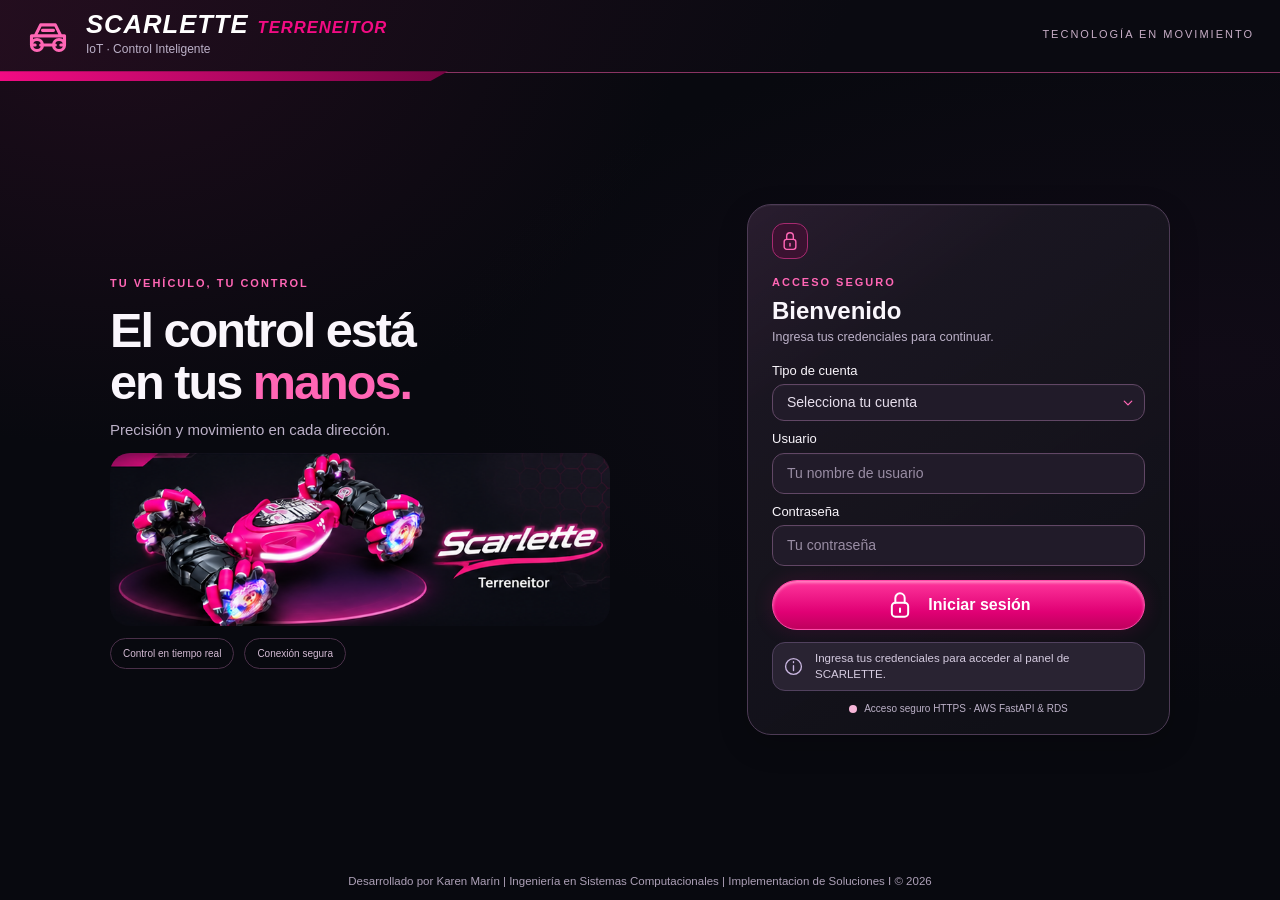
==== commit d7b73810: "docs: add Practica 4.3 README, versioned SQL migrations, SCARLETTE favicon, and clean login footer" ====
--- a/panel.html
+++ b/panel.html
@@ -6,8 +6,9 @@
 <meta name="color-scheme" content="dark">
 <meta name="description" content="SCARLETTE · Interfaz de control del vehículo Terreneitor.">
 <title>Panel de control | SCARLETTE</title>
+<link rel="icon" type="image/svg+xml" href="assets/img/favicon.svg">
 <link href="https://cdn.jsdelivr.net/npm/bootstrap@5.3.3/dist/css/bootstrap.min.css" rel="stylesheet" integrity="sha384-QWTKZyjpPEjISv5WaRU9OFeRpok6YctnYmDr5pNlyT2bRjXh0JMhjY6hW+ALEwIH" crossorigin="anonymous">
-<link href="assets/css/styles.css?v=lights-ui-3" rel="stylesheet">
+<link href="assets/css/styles.css?v=neon-1" rel="stylesheet">
 </head>
 <body class="panel-page" style="visibility:hidden"><header class="topbar"><div class="brand"><svg class="icon" viewBox="0 0 24 24" fill="none" stroke="currentColor" stroke-width="1.7" stroke-linecap="round" stroke-linejoin="round" aria-hidden="true"><path d="M5 13 8 7h8l3 6M3 13h18v5h-2m-14 0H3v-5m5 5h8M9 10h6"/><circle cx="6" cy="18" r="3"/><circle cx="18" cy="18" r="3"/></svg><div class="brand-copy"><a class="brand-name" href="index.html">SCARLETTE <span>TERRENEITOR</span></a><p>IoT · Control Inteligente</p></div></div><div class="connections" aria-label="Estado de las conexiones"><div class="connection"><svg class="icon" viewBox="0 0 24 24" fill="none" stroke="currentColor" stroke-width="1.7" stroke-linecap="round" stroke-linejoin="round" aria-hidden="true"><path d="M2 8a16 16 0 0 1 20 0M5 12a11 11 0 0 1 14 0m-11 4a6 6 0 0 1 8 0"/><circle cx="12" cy="20" r="1"/></svg><div><span class="connection-label">WebSocket</span><span class="connection-state"><i></i>Sin conectar</span></div></div><div class="connection"><svg class="icon" viewBox="0 0 24 24" fill="none" stroke="currentColor" stroke-width="1.7" stroke-linecap="round" stroke-linejoin="round" aria-hidden="true"><path d="M6 19a5 5 0 0 1-1-10 7 7 0 0 1 13-2 6 6 0 0 1 0 12Z"/></svg><div><span class="connection-label">API · AWS</span><span class="connection-state"><i></i>Sin verificar</span></div></div><div class="connection"><svg class="icon" viewBox="0 0 24 24" fill="none" stroke="currentColor" stroke-width="1.7" stroke-linecap="round" stroke-linejoin="round" aria-hidden="true"><ellipse cx="12" cy="5" rx="8" ry="3"/><path d="M4 5v14c0 4 16 4 16 0V5M4 12c0 4 16 4 16 0"/></svg><div><span class="connection-label">BD · RDS</span><span class="connection-state"><i></i>Sin verificar</span></div></div></div><button id="logout-button" class="logout-button" type="button" aria-label="Cerrar sesión">Cerrar sesión</button></header>
 <main class="container-fluid app-shell" data-vehicle-id="1">
@@ -59,12 +60,12 @@
 <script src="assets/js/api.js"></script>
 <script src="assets/js/auth.js"></script>
 <script src="assets/js/lights.js?v=lights-ui-3"></script>
-<script src="assets/js/controls.js"></script>
+<script src="assets/js/controls.js?v=lock-1"></script>
 <script src="assets/js/websocket.js"></script>
 <script src="assets/js/connections.js"></script>
-<script src="assets/js/admin-view.js"></script>
-<script src="assets/js/demos-editor.js?v=seq-1"></script>
-<script src="assets/js/panel-navigation.js?v=cal-965-v2"></script>
+<script src="assets/js/admin-view.js?v=neon-1"></script>
+<script src="assets/js/demos-editor.js?v=seq-2"></script>
+<script src="assets/js/panel-navigation.js?v=neon-1"></script>
 <script src="assets/js/history.js"></script>
 <script src="assets/js/last-movement.js"></script>
 <script src="assets/js/panel-auth.js"></script>
--- a/assets/css/styles.css
+++ b/assets/css/styles.css
@@ -1293,11 +1293,58 @@
 }
 .panel-page.user-navigation .guest-catalog-grid {
   display: grid;
-  grid-template-columns: repeat(auto-fit, minmax(260px, 1fr));
+  grid-template-columns: repeat(auto-fit, minmax(240px, 1fr));
   gap: 12px;
-  max-height: 390px;
+  max-height: 410px;
   overflow-y: auto;
   padding-right: 4px;
+}
+.panel-page.user-navigation .guest-model-media {
+  width: 100%;
+  height: 112px;
+  border-radius: 10px;
+  background: #0b0b12;
+  border: 1px solid rgba(255, 102, 181, 0.35);
+  display: flex;
+  align-items: center;
+  justify-content: center;
+  padding: 0;
+  overflow: hidden;
+  flex-shrink: 0;
+}
+.panel-page.user-navigation .guest-model-media img {
+  width: 100%;
+  height: 100%;
+  object-fit: cover;
+  display: block;
+}
+.panel-page .admin-vehicle-thumb {
+  width: 44px;
+  height: 28px;
+  object-fit: cover;
+  background: #0b0b12;
+  border: 1px solid rgba(255, 102, 181, 0.45);
+  border-radius: 6px;
+  padding: 0;
+  flex-shrink: 0;
+  display: block;
+}
+.panel-page .vehicle-art.custom-vehicle-photo {
+  background: #0b0b12;
+  border: 1px solid rgba(255, 102, 181, 0.25);
+  display: flex;
+  align-items: center;
+  justify-content: center;
+  padding: 0;
+}
+.panel-page .vehicle-art.custom-vehicle-photo img {
+  position: static !important;
+  width: 100% !important;
+  height: 100% !important;
+  max-width: 100% !important;
+  left: auto !important;
+  top: auto !important;
+  object-fit: contain !important;
 }
 .panel-page.user-navigation .guest-model-card {
   background: linear-gradient(145deg, rgba(35, 22, 42, 0.88), rgba(16, 14, 24, 0.96));
@@ -2168,6 +2215,15 @@
     padding: 7px 9px !important;
     border-radius: 8px !important;
     gap: 3px !important;
+  }
+  .panel-page.user-navigation .guest-model-media {
+    height: 76px !important;
+    padding: 0 !important;
+    border-radius: 7px !important;
+  }
+  .panel-page .admin-vehicle-thumb {
+    width: 32px !important;
+    height: 21px !important;
   }
   .panel-page.user-navigation .guest-model-title {
     font-size: 12px !important;
@@ -2981,15 +3037,25 @@
     min-height: 20px !important;
   }
   .panel-page.user-navigation .guest-catalog-grid {
-    grid-template-columns: repeat(3, minmax(0, 1fr)) !important;
+    grid-template-columns: repeat(4, minmax(0, 1fr)) !important;
     gap: 5px !important;
     max-height: 195px !important;
     overflow-y: auto !important;
   }
   .panel-page.user-navigation .guest-model-card {
-    padding: 5px 7px !important;
+    padding: 4px 6px !important;
     border-radius: 6px !important;
     gap: 2px !important;
+  }
+  .panel-page.user-navigation .guest-model-media {
+    height: 54px !important;
+    padding: 0 !important;
+    border-radius: 5px !important;
+  }
+  .panel-page .admin-vehicle-thumb {
+    width: 26px !important;
+    height: 17px !important;
+    padding: 0 !important;
   }
   .panel-page.user-navigation .guest-model-title {
     font-size: 10.5px !important;
@@ -3017,6 +3083,69 @@
   .panel-page .page-footer {
     display: none !important;
   }
+}
+
+/* Privacidad operativa: bloqueo visual sin alterar alturas ni scroll cuando admin ve unidad vendida */
+.panel-page #panel-control.admin-control-locked .joystick-card {
+  position: relative;
+}
+.panel-page #panel-control.admin-control-locked .movement[data-command],
+.panel-page #panel-control.admin-control-locked .emergency-stop,
+.panel-page #panel-control.admin-control-locked .demo-card .neon-button,
+.panel-page #panel-control.admin-control-locked .demo-card .outline-button,
+.panel-page #panel-control.admin-control-locked #btn-ejecutar-custom {
+  opacity: 0.45 !important;
+  cursor: not-allowed !important;
+}
+.panel-page .admin-sold-lock-overlay {
+  position: absolute;
+  inset: 0;
+  z-index: 6;
+  display: flex;
+  align-items: center;
+  justify-content: center;
+  padding: 12px;
+  border-radius: inherit;
+  overflow: hidden;
+  background: rgba(12, 9, 18, 0.72);
+  backdrop-filter: blur(2px);
+}
+.panel-page .admin-sold-lock-overlay[hidden] {
+  display: none !important;
+}
+.panel-page .admin-sold-lock-box {
+  background: rgba(28, 17, 36, 0.95);
+  border: 1px solid var(--pink-light);
+  border-radius: 14px;
+  padding: 10px 12px;
+  text-align: center;
+  max-width: 240px;
+  box-shadow: 0 6px 20px rgba(242, 11, 131, 0.25);
+}
+.panel-page .admin-sold-lock-title {
+  display: block;
+  color: var(--pink-light);
+  font-weight: 700;
+  font-size: 12px;
+  margin-bottom: 4px;
+}
+.panel-page .admin-sold-lock-desc {
+  margin: 0;
+  color: #e6deec;
+  font-size: 10.5px;
+  line-height: 1.35;
+}
+@media (max-width: 767.98px) {
+  .panel-page .admin-sold-lock-overlay { padding: 4px; }
+  .panel-page .admin-sold-lock-box { padding: 5px 6px; border-radius: 10px; max-width: 100%; }
+  .panel-page .admin-sold-lock-title { font-size: 9.5px; line-height: 1.15; margin-bottom: 2px; }
+  .panel-page .admin-sold-lock-desc { font-size: 8px; line-height: 1.2; }
+}
+@media (max-height: 520px) and (orientation: landscape) {
+  .panel-page .admin-sold-lock-overlay { padding: 4px; }
+  .panel-page .admin-sold-lock-box { padding: 5px 7px; border-radius: 9px; max-width: 190px; }
+  .panel-page .admin-sold-lock-title { font-size: 9.5px; margin-bottom: 2px; }
+  .panel-page .admin-sold-lock-desc { font-size: 8px; line-height: 1.2; }
 }
 
 /* ============================================================
